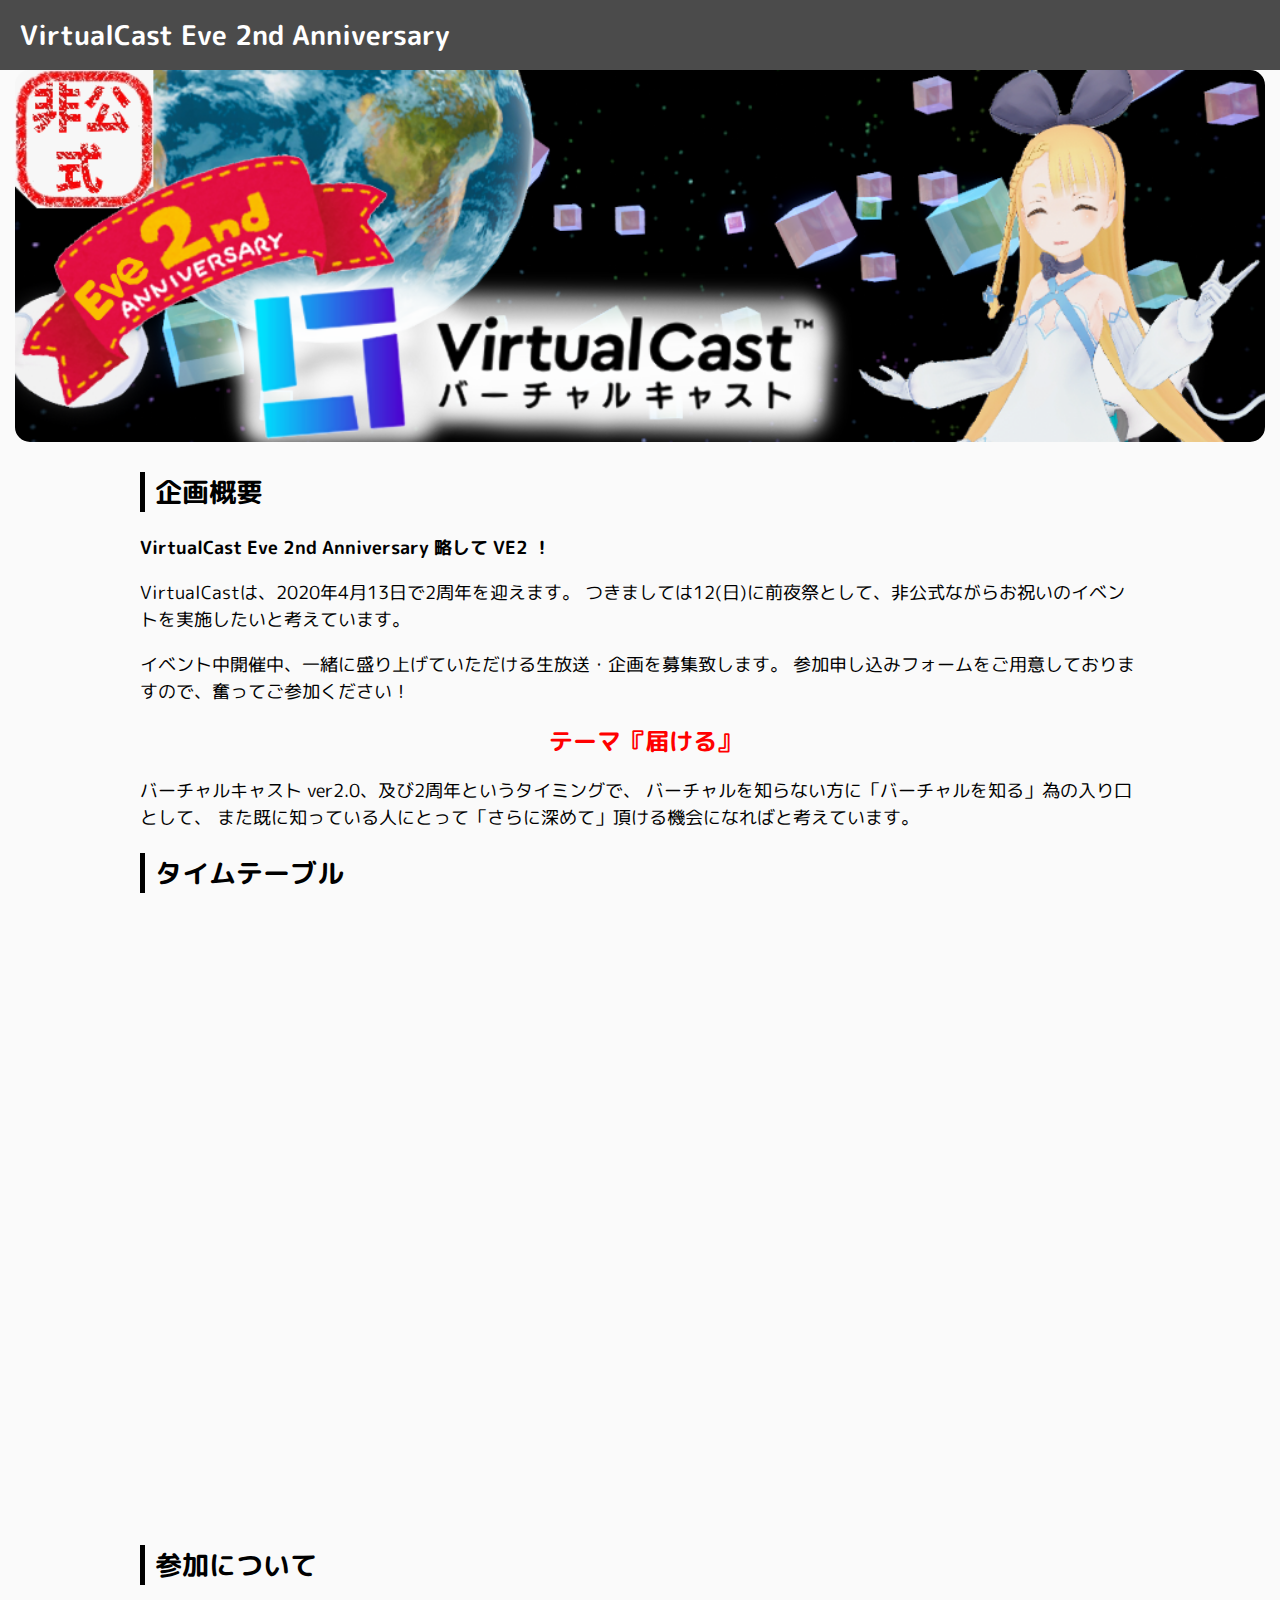
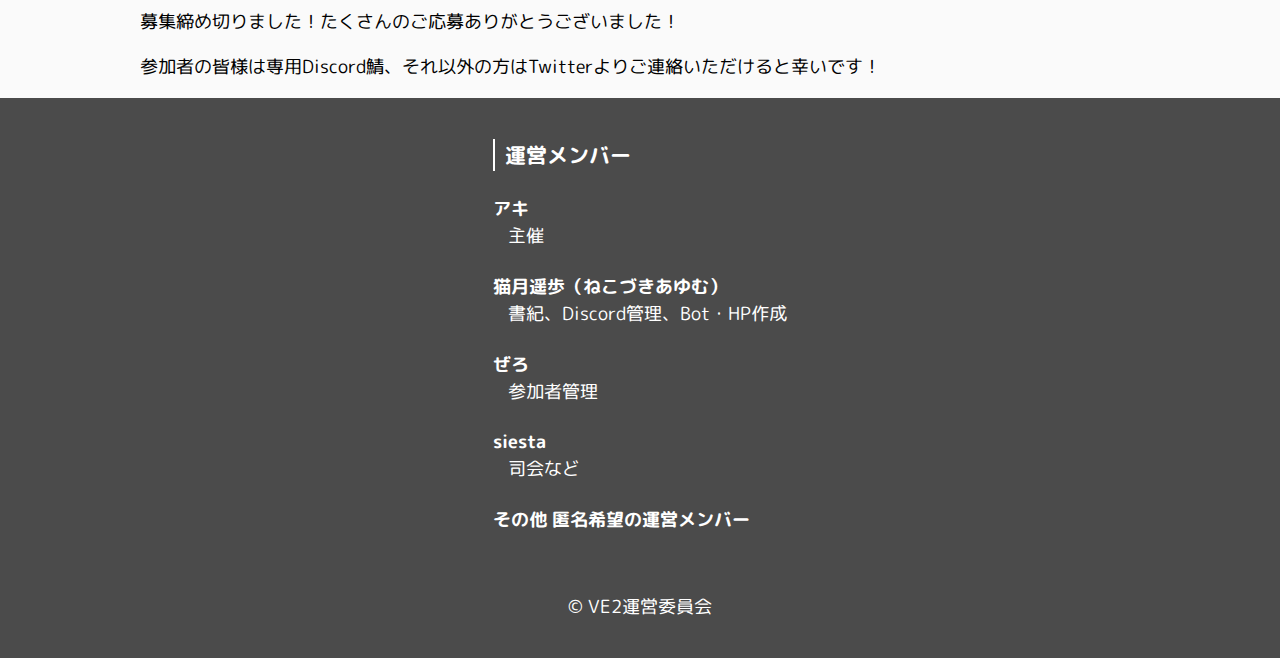
==== vc2ndaniv/index.html @ 9896f17d "〆切" ====
<!DOCTYPE html>
<html lang="ja">

<head>
  <meta charset="UTF-8">
  <meta name="viewport" content="width=device-width, initial-scale=1.0">
  <title>【 VE2 】VirtualCast Eve 2nd Anniversary</title>
  <link href="https://fonts.googleapis.com/css?family=M+PLUS+Rounded+1c&display=swap" rel="stylesheet">
  <link rel="stylesheet" href="https://use.fontawesome.com/releases/v5.12.1/css/all.css"
    integrity="sha384-v8BU367qNbs/aIZIxuivaU55N5GPF89WBerHoGA4QTcbUjYiLQtKdrfXnqAcXyTv" crossorigin="anonymous">
  <script src="https://ajax.googleapis.com/ajax/libs/jquery/3.4.1/jquery.min.js"></script>

  <link rel="stylesheet" type="text/css" href="index.css">

  <!--twitter-->
  <meta name="twitter:card" content="summary_large_image" />
  <meta name="twitter:site" content="@Cast2Virtual" />
  <meta property="og:url" content="https://site.nekozuki.me/vc2ndaniv" />
  <meta property="og:title" content="【 VE2 】VirtualCast Eve 2nd Anniversary" />
  <meta property="og:description" content="テーマ『届ける』Vキャスユーザー主体の非公式2周年イベント" />
  <meta property="og:image" content="https://site.nekozuki.me/vc2ndaniv/img/banner2.png" />

  <!--Google Serch console-->
  <meta name="google-site-verification" content="UwAPvxw2QFj6dUesJPgplUXX3ZZ2X3s8msCEPK5H4Ck" />
</head>

<body>
  <header>
    <div class="logo">
      <h1 id="top_title">VirtualCast Eve 2nd Anniversary</h1>
    </div>

    <input type="checkbox" id="header-drop" class="header-drop sp" />
    <label for="header-drop" class="sp"></label>

    <div id="header-menu" class="header-menu">
      <ul class="header_ul">
        <li><a href="#gaiyou">企画概要</a></li>
        <li><a href="#timetable">タイムテーブル</a></li>
        <li><a href="#youkou">企画参加</a></li>
        <li><a href="#member">運営メンバー</a></li>
        <li><a href="https://twitter.com/Cast2Virtual"><i class="fab fa-twitter"></i> 企画Twitter</a></li>
      </ul>
    </div>
  </header>

  <div class="main">
    <div class="headimgdiv">
      <img class="headimg" src="./img/banner2.png">
    </div>
    <div class="main2">
      <div id="gaiyou" class="gaiyou">
        <h2>企画概要</h2>
        <p><strong>VirtualCast Eve 2nd Anniversary 略して VE2 ！</strong></p>
        <p>VirtualCastは、2020年4月13日で2周年を迎えます。
          つきましては12(日)に前夜祭として、非公式ながらお祝いのイベントを実施したいと考えています。</p>
        <p>イベント中開催中、一緒に盛り上げていただける生放送・企画を募集致します。
          参加申し込みフォームをご用意しておりますので、奮ってご参加ください！</p>

        <h3 class="consept-Teema">テーマ『届ける』</h3>
        <p>バーチャルキャスト ver2.0、及び2周年というタイミングで、
          バーチャルを知らない方に「バーチャルを知る」為の入り口として、
          また既に知っている人にとって「さらに深めて」頂ける機会になればと考えています。</p>
      </div>

      <div id="timetable" class="timetable">
        <h2>タイムテーブル</h2>
        <iframe
          src="https://calendar.google.com/calendar/embed?height=600&amp;wkst=1&amp;bgcolor=%23ffffff&amp;ctz=Asia%2FTokyo&amp;src=di5jYXN0MnVudkBnbWFpbC5jb20&amp;color=%23039BE5&amp;showTitle=0&amp;showNav=0&amp;showDate=0&amp;showPrint=0&amp;showTabs=0&amp;showCalendars=0&amp;showTz=0&amp;mode=AGENDA"
          style="border-width:0" width="100%" height="600" frameborder="0" scrolling="no"></iframe>
      </div>

      <div id="youkou" class="youkou">
        <h2 id="form">参加について</h2>
        <p>募集締め切りました！たくさんのご応募ありがとうございました！</p>
        <p>参加者の皆様は専用Discord鯖、それ以外の方はTwitterよりご連絡いただけると幸いです！</p>
        <div class="displaynone" style="display:none;">
          <!--募集締め切り前-->
          <p>イベント参加放送は一目で分かるように、
            統一したデザインの放送アイコンを提供(既にご使用中のアイコンを装飾するイメージ)し、
            ホームページ・Twitterでの宣伝・告知を行います。
          </p>
          <h3>募集要項</h3>
          <ul class="youkou">
            <li>12 日 (日)の8:30～23:30の間で、番組配信が可能な方。</li>
            <li>配信にカスタムサムネイル素材・専用タグ(後日詳細決定)を設定頂ける方。</li>
            <li>公序良俗に反しない番組である事</li>
          </ul>
          <h3>その他補足</h3>
          <ul class="youkou">
            <li>配信の企画に際して、スタッフの動員が必要な場合はサポート致します。</li>
            <li>Youtube/SHOWROOM/Twitch等への同時配信は生主様に一任致します</li>
            <li>配信内容は一任致しますが、いわゆるR18に当たるもの、著作権侵害など法に抵触する可能性のあるコンテンツはご遠慮下さい。</li>
          </ul>
          <p style="text-align: center;"><span
              style="color: red;font-weight: bold;font-size:larger;">締め切り：4月4日(土)</span><br>
            皆様のご応募お待ちしております！！</p>

          <iframe
            src="https://docs.google.com/forms/d/e/1FAIpQLSfYwWpLbLRueZdSBJ604lPqzpCFd_YcdTfYP0-Sa_5V0oAlew/viewform?embedded=true"
            width="100%" height="1500" frameborder="0" marginheight="0" marginwidth="0">読み込んでいます…</iframe>
        </div>
      </div>
    </div>


  </div>
  <footer>
    <div class="left pc">
      <img class="fotimg" src="./img/banner2.png">
    </div>
    <div class="right">
      <h3 id="member">運営メンバー</h3>
      <div class="fot_member">
        <h4>アキ</h4>
        <p>主催</p>
      </div>
      <div class="fot_member">
        <h4>猫月遥歩（ねこづきあゆむ）</h4>
        <p>書紀、Discord管理、Bot・HP作成</p>
      </div>
      <div class="fot_member">
        <h4>ぜろ</h4>
        <p>参加者管理</p>
      </div>
      <div class="fot_member">
        <h4>siesta</h4>
        <p>司会など</p>
      </div>
      <div class="fot_member">
        <h4>その他 匿名希望の運営メンバー</h4>
      </div>
    </div>
    <div class="fot_notfloat">
      <p>© VE2運営委員会</p>
    </div>
  </footer>
  <div id="page_top"><a href="#"></a></div>
</body>

<script>
  $(function () {
    var pagetop = $('#page_top');
    pagetop.click(function () {
      $('body, html').animate({ scrollTop: 0 }, 500); //0.5秒かけてトップへ戻る
      return false;
    });
  });
  $(function () {
    var headtop = $('#top_title');
    headtop.click(function () {
      $('body, html').animate({ scrollTop: 0 }, 500); //0.5秒かけてトップへ戻る
      return false;
    });
  });

  $(function () {
    // #で始まるリンクをクリックしたら実行されます
    $('a[href^="#"]').click(function () {
      var headerHight = 80;
      // スクロールの速度
      var speed = 400; // ミリ秒で記述
      var href = $(this).attr("href");
      var target = $(href == "#" || href == "" ? 'html' : href);
      var position = target.offset().top - headerHight; // ※　-headerHightでズレの処理
      $('body,html').animate({ scrollTop: position }, speed, 'swing');
      return false;
    });
  });

</script>

</html>
---- vc2ndaniv/index.css ----
::-webkit-scrollbar{
  width: 15px;
}
::-webkit-scrollbar-track{
  background: #fff;
  border: none;
  border-radius: 15px;
  box-shadow: inset 0 0 2px #777; 
}
::-webkit-scrollbar-thumb{
  background: #C1C1C1;
  border-radius: 15px;
  box-shadow: none;
}
body{
  /*フッター関係*/
  padding: 0;
  margin: 0 auto;
  min-height: 100vh;
  overflow-x: hidden;

  font-size: 18px;
  background-color: #FAFAFA;
  font-family: 'M PLUS Rounded 1c', sans-serif;
}

header{
  height: 70px;
  background-color: #4B4B4B;
  margin: none;
  width:100%;
  position: fixed;

  color:white;
}
h2{
  border-left: 5px solid black;
  padding-left: 10px;
}
h3{
  border-left: 3px solid black;
  padding-left: 10px;
}
.logo{
  display: inline-block;
}

.main{
  clear: both;
  display: block;
  padding-top: 70px;
}
.main2{
  max-width: 95%;
  width: 1000px;
  margin: auto;
}
.consept-Teema{
  margin: 0;
  color: red;
  font-size: x-large;
  text-align: center;
  border-left: none;
}
.headimgdiv{
  text-align: center;
}
.headimg{
  width: 1250px;
  max-width: 100%;
  border-radius: 15px;
}
.youkou{
  text-align: left;
}
footer{
  width: 100vw;
  background-color: #4B4B4B;
  padding: 20px 0;
  text-align: center;
  margin-top: auto;
  color: white;
}
.left{
  width: 45%;
  display: inline-block;
  margin-right: 10px;
  text-align: right;
}
.fotimg{
  width: 60%;
}

.right h3{
  border-left: 2px solid white;
  padding-left: 10px;
}
.fot_member h4{
  margin-bottom: 0;
}
.fot_member p{
  margin-top: 0;
  margin-left: 15px;
}
.fot_notfloat{
  clear: both;
  margin-top :30px;
}
.fot_notfloat p{
  padding-top :30px;
}


#page_top{
  width: 60px;
  height: 60px;
  position: fixed;
  right: 0;
  bottom: 0;
  opacity: 0.6;
}
#page_top a{
  width: 60px;
  height: 60px;
  text-decoration: none;
}
#page_top a::before{
  font-family: 'Font Awesome 5 Free';
  font-weight: 900;
  content: '\f139';
  font-size: 50px;
  color: #5AD8E6;
}

.timeT{
  width: 100%;
}
.time{
  width: 10%;
  text-align: center;
  vertical-align: middle;
}
.comicon{
  width: 10%;
  padding: 0;
}
.comicon img{
  width: 100%;
}
.content{
  vertical-align: top;
  padding-left: 10px;
}
.border_under td{
  border-bottom: #4B4B4B dashed 1px;
}
.title{
  margin: none;
  padding:none;
  font-weight: bold;
}
.name{
  float: right;
  text-align: right;
}


@media screen and (min-width:1380px) {
  /*PC*/
  .sp{
    display: none;
  }
  h1{
    margin: 15px 20px;
    height: 100%;
    font-size: 3vh;
    cursor: pointer;
  }
  .right{
    display: inline-block;
    float: right;
    width: 50%;
    text-align: left;
    margin-left: 10px;
  }

  .header-menu{
    margin: 10px 25px;
    display: inline-block;
    float: right;
  }
  .header_ul{
    margin: 10px;
  }
  .header_ul li{
    list-style-type: none; /*点を非表示*/
    display: inline-block;
    margin: auto 25px;
    font-size: 20px;
    cursor: pointer;
  }
  .header_ul a{
    text-decoration: none;
    color: white;
  }

}

@media screen and (min-width:890px) and (max-width:1380px) {
  /*tab*/
  .pc{
    display: none;
  }
  .right{
    display: inline-block;
    text-align: left;
  }
  h1{
    margin: 15px 20px;
    height: 100%;
    font-size: 3vh;
    cursor: pointer;
  }

  header label {
    float: right;
    font-size: 45px;
    font-weight: bold;
    cursor :pointer;
  }
  header input {
    display: none;
  }
  #header-menu{
    background-color: #4D4D4D;
    color: white;
  }
  header #header-menu {
    height: 0;
    padding: 0;
    overflow: hidden;
    opacity: 0;
    transition: 0.8s;
    width: 100%;
  }
  header input:checked ~ #header-menu {
    padding: 10px 0;
    height: auto;
    opacity: 1;
  }
  header label:before {
    content: '\f0c9';
    font-family: 'Font Awesome 5 Free';
    padding-right: 15px;
    color: white;
  }

  .header_ul{
    text-align: center;
  }
  .header_ul li{
    list-style-type: none; /*点を非表示*/
    display: inline-block;
    margin: auto 25px;
    font-size: 20px;
    cursor: pointer;
  }
  .header_ul a{
    text-decoration: none;
    color: white;
  }
  
}

@media screen and (min-width:500px) and (max-width:890px){
  /*sp*/
  .pc{
    display: none;
  }
  .right{
    display: inline-block;
    text-align: left;
  }
  h1{
    margin: 15px 20px;
    height: 100%;
    font-size: 3vh;
    cursor: pointer;
  }

  header label {
    float: right;
    font-size: 45px;
    font-weight: bold;
    cursor :pointer;
  }
  header input {
    display: none;
  }
  #header-menu{
    background-color: #4D4D4D;
    color: white;
  }
  header #header-menu {
    height: 0;
    padding: 0;
    overflow: hidden;
    opacity: 0;
    transition: 0.8s;
    width: 100%;
  }
  header input:checked ~ #header-menu {
    padding: 10px 0;
    height: auto;
    opacity: 1;
  }
  header label:before {
    content: '\f0c9';
    font-family: 'Font Awesome 5 Free';
    padding-right: 15px;
    color: white;
  }

  .header_ul{
    text-align: center;
  }
  .header_ul li{
    list-style-type: none; /*点を非表示*/
    margin: 15px 25px;
    font-size: 20px;
    cursor: pointer;
    
  }
  .header_ul a{
    text-decoration: none;
    color: white;
  }
  
}

@media screen and (max-width:500px){
  /*sp*/
  .pc{
    display: none;
  }
  .right{
    display: inline-block;
    text-align: left;
  }
  h1{
    margin: 15px 20px;
    height: 100%;
    font-size: 4vw;
    cursor: pointer;
  }

  header label {
    float: right;
    font-size: 45px;
    font-weight: bold;
    cursor :pointer;

  }
  header input {
    display: none;
  }
  #header-menu{
    background-color: #4D4D4D;
    color: white;
  }
  header #header-menu {
    height: 0;
    padding: 0;
    overflow: hidden;
    opacity: 0;
    transition: 0.8s;
    width: 100%;
  }
  header input:checked ~ #header-menu {
    padding: 10px 0;
    height: auto;
    opacity: 1;
  }
  header label:before {
    content: '\f0c9';
    font-family: 'Font Awesome 5 Free';
    padding-right: 15px;
    color: white;
  }

  .header_ul{
    text-align: center;
  }
  .header_ul li{
    list-style-type: none; /*点を非表示*/
    margin: 15px 25px;
    font-size: 20px;
    cursor: pointer;
    
  }
  .header_ul a{
    text-decoration: none;
    color: white;
  }
  
}
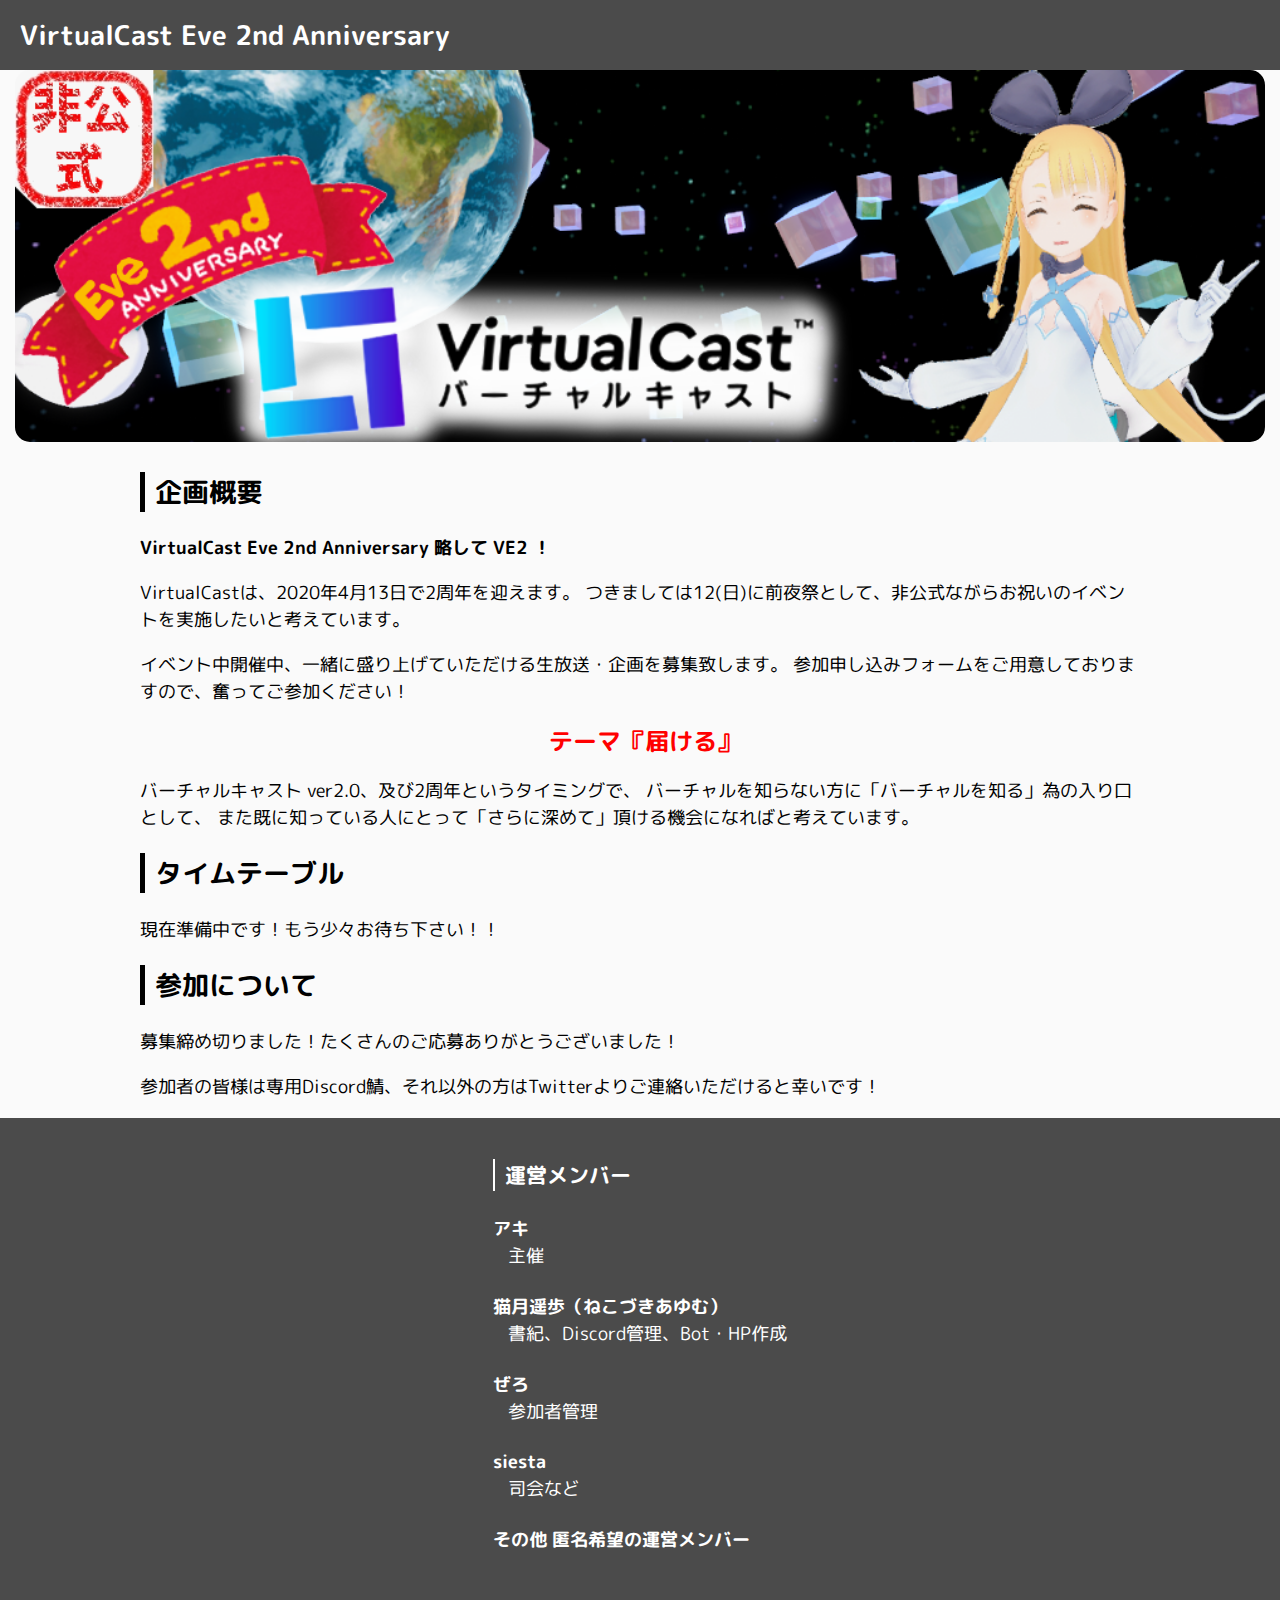
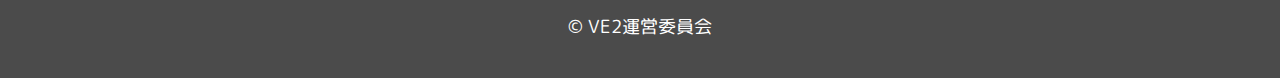
==== commit 3a6f6f3b: "update timetable" ====
--- a/vc2ndaniv/index.html
+++ b/vc2ndaniv/index.html
@@ -65,9 +65,7 @@
 
       <div id="timetable" class="timetable">
         <h2>タイムテーブル</h2>
-        <iframe
-          src="https://calendar.google.com/calendar/embed?height=600&amp;wkst=1&amp;bgcolor=%23ffffff&amp;ctz=Asia%2FTokyo&amp;src=di5jYXN0MnVudkBnbWFpbC5jb20&amp;color=%23039BE5&amp;showTitle=0&amp;showNav=0&amp;showDate=0&amp;showPrint=0&amp;showTabs=0&amp;showCalendars=0&amp;showTz=0&amp;mode=AGENDA"
-          style="border-width:0" width="100%" height="600" frameborder="0" scrolling="no"></iframe>
+        <p>現在準備中です！もう少々お待ち下さい！！</p>
       </div>
 
       <div id="youkou" class="youkou">
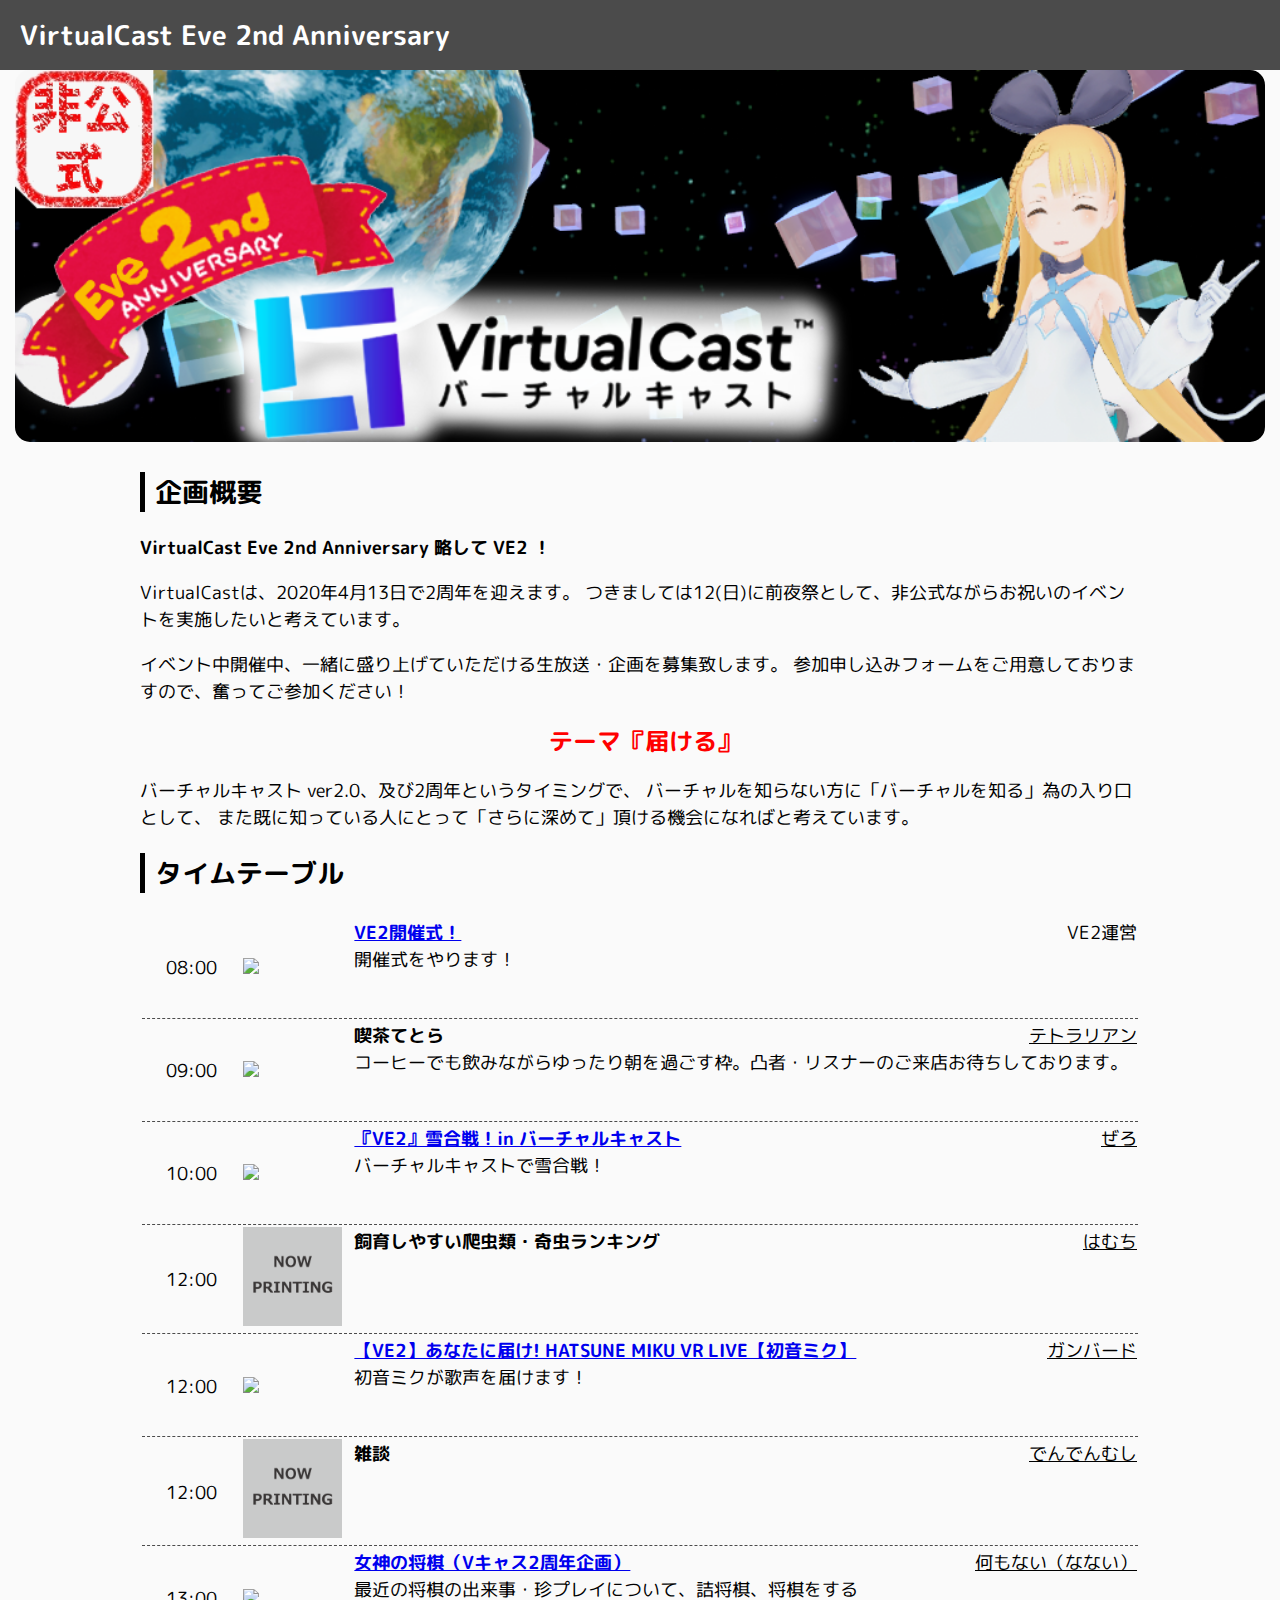
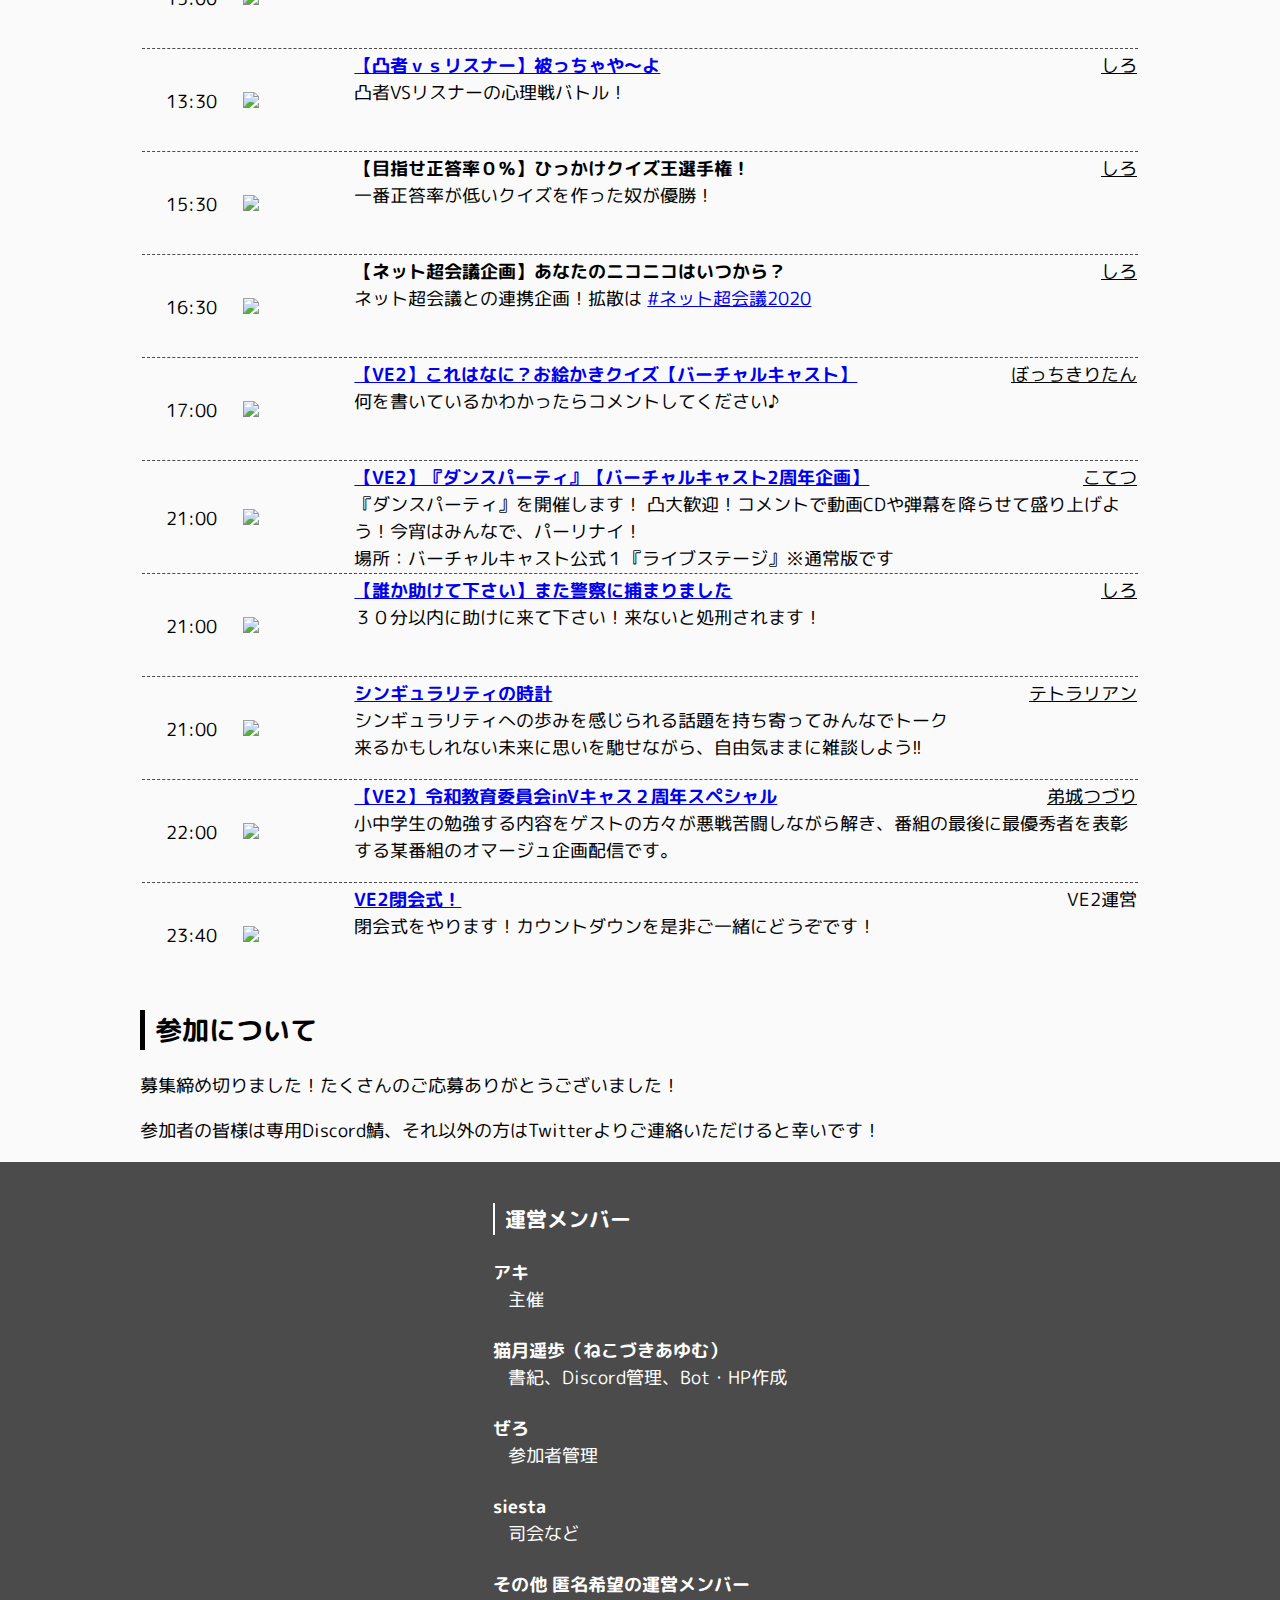
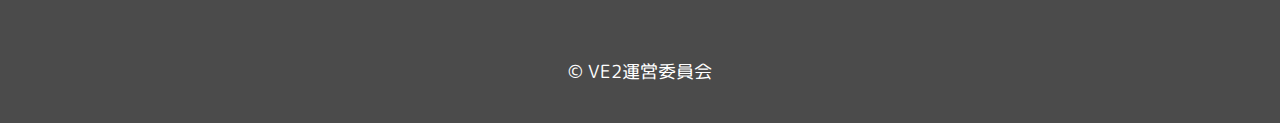
==== commit cd509d02: "add timetable" ====
--- a/vc2ndaniv/index.html
+++ b/vc2ndaniv/index.html
@@ -65,7 +65,200 @@
 
       <div id="timetable" class="timetable">
         <h2>タイムテーブル</h2>
-        <p>現在準備中です！もう少々お待ち下さい！！</p>
+        <table class="timeT">
+          <tbody>
+            <tr class="border_under">
+              <td class="time">08:00</td>
+              <td class="comicon"><a href="https://nico.ms/co4010422">
+                  <img src="https://secure-dcdn.cdn.nimg.jp/comch/community-icon/128x128/co4010422.jpg?1575098943">
+                </a>
+              </td>
+              <td class="content">
+                <span class="name">VE2運営</span>
+                <span class="title"><a href="https://nico.ms/lv325240108">VE2開催式！</a></span><br>
+                開催式をやります！
+              </td>
+            </tr>
+            <tr class="border_under">
+              <td class="time">09:00</td>
+              <td class="comicon"><a href="https://nico.ms/co3914791">
+                  <img
+                    src="https://img.cdn.nimg.jp/s/comch/community-icon/original/co3914791/6956460.jpg/a1024x1024l_FFFFFFFF?key=b16238a89a13bb9c1936697c7bc6cce0497964fda7bf030d9db293daf053fcda">
+                </a>
+              </td>
+              <td class="content">
+                <span class="title">喫茶てとら</span>
+                <span class="name"><a href="https://twitter.com/tetoralian_VR">テトラリアン</a></span><br>
+                コーヒーでも飲みながらゆったり朝を過ごす枠。凸者・リスナーのご来店お待ちしております。
+              </td>
+            </tr>
+            <tr class="border_under">
+              <td class="time">10:00</td>
+              <td class="comicon"><a href="https://nico.ms/co4492473">
+                  <img
+                    src="https://media.discordapp.net/attachments/696679942498287707/697103689122578512/samune.jpg"></a>
+              </td>
+              <td class="content">
+                <span class="name"><a href="https://twitter.com/Channelzerovt">ぜろ</a></span>
+                <span class="title">
+                  <a href="https://nico.ms/lv325207115">『VE2』雪合戦！in バーチャルキャスト</a></span><br>
+                バーチャルキャストで雪合戦！
+              </td>
+            </tr>
+            <tr class="border_under">
+              <td class="time">12:00</td>
+              <td class="comicon"><img src="./comicon/nowprinting.png"></td>
+              <td class="content">
+                <span class="name"><a href="https://twitter.com/hamucast">はむち</a></span>
+                <span class="title">飼育しやすい爬虫類・奇虫ランキング</span><br>
+              </td>
+            </tr>
+            <tr class="border_under">
+              <td class="time">12:00</td>
+              <td class="comicon"><a href="https://nico.ms/co3889296">
+                  <img
+                    src="https://img.cdn.nimg.jp/s/comch/community-icon/original/co3889296/6894343.jpg/a1024x1024l_FFFFFFFF?key=0ba7ee580fcb49e6e965d7dc59b3a2c483082e5c6033f2abc3a8d29417524a10"></a>
+              </td>
+              <td class="content">
+                <span class="name"><a href="https://twitter.com/mikunamaVR">ガンバード</a></span>
+                <span class="title"><a href="https://nico.ms/lv325191796">【VE2】あなたに届け! HATSUNE MIKU VR
+                    LIVE【初音ミク】</a></span><br>
+                初音ミクが歌声を届けます！
+              </td>
+            </tr>
+            <tr class="border_under">
+              <td class="time">12:00</td>
+              <td class="comicon"><img src="./comicon/nowprinting.png"></td>
+              <td class="content">
+                <span class="title">雑談</span>
+                <span class="name"><a href="https://twitter.com/dendenmushi_V">でんでんむし</a></span>
+              </td>
+            </tr>
+            <tr class="border_under">
+              <td class="time">13:00</td>
+              <td class="comicon"><a href="https://nico.ms/co3989395">
+                  <img
+                    src="https://img.cdn.nimg.jp/s/comch/community-icon/original/co3989395/6997112.jpg/a1024x1024l_FFFFFFFF?key=5ffb6aff4e1087444f598da4a80ef600d207faba74786f2d75ea00d4e88d30f7">
+                </a>
+              </td>
+              <td class="content">
+                <span class="title"><a href="https://nico.ms/lv325223769">女神の将棋（Vキャス2周年企画）</a></span>
+                <span class="name"><a href="https://twitter.com/Rv8qXlyeuKvxaOJ">何もない（なない）</a></span><br>
+                最近の将棋の出来事・珍プレイについて、詰将棋、将棋をする
+              </td>
+            </tr>
+            <tr class="border_under">
+              <td class="time">13:30</td>
+              <td class="comicon"><a href="https://nico.ms/co1286374">
+                  <img
+                    src="https://img.cdn.nimg.jp/s/comch/community-icon/original/co1286374/7003493.jpg/a1024x1024l_FFFFFFFF?key=52c5ce1b87e2db78755c91d677d537afa2a89bc35f2c68ca99994e2890b50877"></a>
+              </td>
+              <td class="content">
+                <span class="title"><a href="https://nico.ms/lv325211303">【凸者ｖｓリスナー】被っちゃや～よ</a></span>
+                <span class="name"><a href="https://twitter.com/siroro">しろ</a></span><br>
+                凸者VSリスナーの心理戦バトル！
+              </td>
+            </tr>
+            <tr class="border_under">
+              <td class="time">15:30</td>
+              <td class="comicon"><a href="https://nico.ms/co1286374">
+                  <img
+                    src="https://img.cdn.nimg.jp/s/comch/community-icon/original/co1286374/7003493.jpg/a1024x1024l_FFFFFFFF?key=52c5ce1b87e2db78755c91d677d537afa2a89bc35f2c68ca99994e2890b50877"></a>
+              </td>
+              <td class="content">
+                <span class="title">【目指せ正答率０％】ひっかけクイズ王選手権！</span>
+                <span class="name"><a href="https://twitter.com/siroro">しろ</a></span><br>
+                一番正答率が低いクイズを作った奴が優勝！
+              </td>
+            </tr>
+            <tr class="border_under">
+              <td class="time">16:30</td>
+              <td class="comicon"><a href="https://nico.ms/co1286374">
+                  <img
+                    src="https://img.cdn.nimg.jp/s/comch/community-icon/original/co1286374/7003493.jpg/a1024x1024l_FFFFFFFF?key=52c5ce1b87e2db78755c91d677d537afa2a89bc35f2c68ca99994e2890b50877"></a>
+              </td>
+              <td class="content">
+                <span class="name"><a href="https://twitter.com/siroro">しろ</a></span>
+                <span class="title">【ネット超会議企画】あなたのニコニコはいつから？</span><br>
+                ネット超会議との連携企画！拡散は <a href="https://twitter.com/hashtag/ネット超会議2020">#ネット超会議2020</a>
+              </td>
+            </tr>
+            <tr class="border_under">
+              <td class="time">17:00</td>
+              <td class="comicon"><a href="https://nico.ms/co3897676">
+                  <img
+                    src="https://img.cdn.nimg.jp/s/comch/community-icon/original/co3897676/6897721.jpg/a1024x1024l_FFFFFFFF?key=85542c64c06e13aee165098eda0c0c6bde79ed9650b7d77fdcf7d0ba0262bb4e"></a>
+              </td>
+              <td class="content">
+                <span class="name"><a href="https://twitter.com/bottikiritan">ぼっちきりたん</a></span>
+                <span class="title"><a href="https://nico.ms/lv325206170">【VE2】これはなに？お絵かきクイズ【バーチャルキャスト】</a></span><br>
+                何を書いているかわかったらコメントしてください♪
+              </td>
+            </tr>
+            <tr class="border_under">
+              <td class="time">21:00</td>
+              <td class="comicon"><a href="https://nico.ms/co4045856">
+                  <img src="https://cdn.discordapp.com/attachments/696679942498287707/697451022401929327/logo.png"></a>
+              </td>
+              <td class="content">
+                <span class="name"><a href="https://twitter.com/DuC4W2hoqqU44c2">こてつ</a></span>
+                <span class="title"><a href="https://nico.ms/lv325199573">【VE2】『ダンスパーティ』【バーチャルキャスト2周年企画】</a></span><br>
+                『ダンスパーティ』を開催します！
+                凸大歓迎！コメントで動画CDや弾幕を降らせて盛り上げよう！今宵はみんなで、パーリナイ！<br>
+                場所：バーチャルキャスト公式１『ライブステージ』※通常版です
+              </td>
+            </tr>
+            <tr class="border_under">
+              <td class="time">21:00</td>
+              <td class="comicon"><a href="https://nico.ms/co1286374">
+                  <img
+                    src="https://img.cdn.nimg.jp/s/comch/community-icon/original/co1286374/7003493.jpg/a1024x1024l_FFFFFFFF?key=52c5ce1b87e2db78755c91d677d537afa2a89bc35f2c68ca99994e2890b50877"></a>
+              </td>
+              <td class="content">
+                <span class="title"><a href="https://nico.ms/lv325221682">【誰か助けて下さい】また警察に捕まりました</a></span>
+                <span class="name"><a href="https://twitter.com/siroro">しろ</a></span><br>
+                ３０分以内に助けに来て下さい！来ないと処刑されます！
+              </td>
+            </tr>
+            <tr class="border_under">
+              <td class="time">21:00</td>
+              <td class="comicon"><a href="https://nico.ms/co3809074">
+                  <img
+                    src="https://img.cdn.nimg.jp/s/comch/community-icon/original/co3809074/6969753.jpg/a1024x1024l_FFFFFFFF?key=d925a3745041da48813483a9f09db338fef406bdba918ab253c99fad12d0de38">
+                </a>
+              </td>
+              <td class="content">
+                <span class="title"><a href="https://nico.ms/lv325239576">シンギュラリティの時計</a></span>
+                <span class="name"><a href="https://twitter.com/tetoralian_VR">テトラリアン</a></span><br>
+                シンギュラリティへの歩みを感じられる話題を持ち寄ってみんなでトーク<br>
+                来るかもしれない未来に思いを馳せながら、自由気ままに雑談しよう!!
+              </td>
+            </tr>
+            <tr class="border_under">
+              <td class="time">22:00</td>
+              <td class="comicon"><a href="https://nico.ms/co3868790">
+                  <img
+                    src="https://img.cdn.nimg.jp/s/comch/community-icon/original/co3868790/6900995.jpg/a1024x1024l_FFFFFFFF?key=a20b2c54cd49ae2c65e52cf40c60098012a10c2302f13883f2d9981ee743456b"></a>
+              </td>
+              <td class="content">
+                <span class="title"><a href="https://nico.ms/lv325177928">【VE2】令和教育委員会inVキャス２周年スペシャル</a></span>
+                <span class="name"><a href="https://twitter.com/tuduri_otosiro">弟城つづり</a></span><br>
+                小中学生の勉強する内容をゲストの方々が悪戦苦闘しながら解き、番組の最後に最優秀者を表彰する某番組のオマージュ企画配信です。
+              </td>
+            </tr>
+            <tr>
+              <td class="time">23:40</td>
+              <td class="comicon"><a href="https://nico.ms/co4010422">
+                  <img src="https://secure-dcdn.cdn.nimg.jp/comch/community-icon/128x128/co4010422.jpg?1575098943"></a>
+              </td>
+              <td class="content">
+                <span class="title"><a href="https://nico.ms/lv325240725">VE2閉会式！</a></span>
+                <span class="name">VE2運営</span><br>
+                閉会式をやります！カウントダウンを是非ご一緒にどうぞです！
+              </td>
+            </tr>
+          </tbody>
+        </table>
       </div>
 
       <div id="youkou" class="youkou">
--- a/vc2ndaniv/index.css
+++ b/vc2ndaniv/index.css
@@ -143,9 +143,11 @@
 .comicon{
   width: 10%;
   padding: 0;
+  height: 100px;
 }
 .comicon img{
-  width: 100%;
+  max-width: 100%;
+  max-height:100px;
 }
 .content{
   vertical-align: top;
@@ -162,6 +164,18 @@
 .name{
   float: right;
   text-align: right;
+}
+.name a{
+  color:black;
+}
+.name a:visited{
+  color:black;
+}
+.title a:visited{
+  color:blue;
+}
+td a:visited{
+  color:blue;
 }
 
 
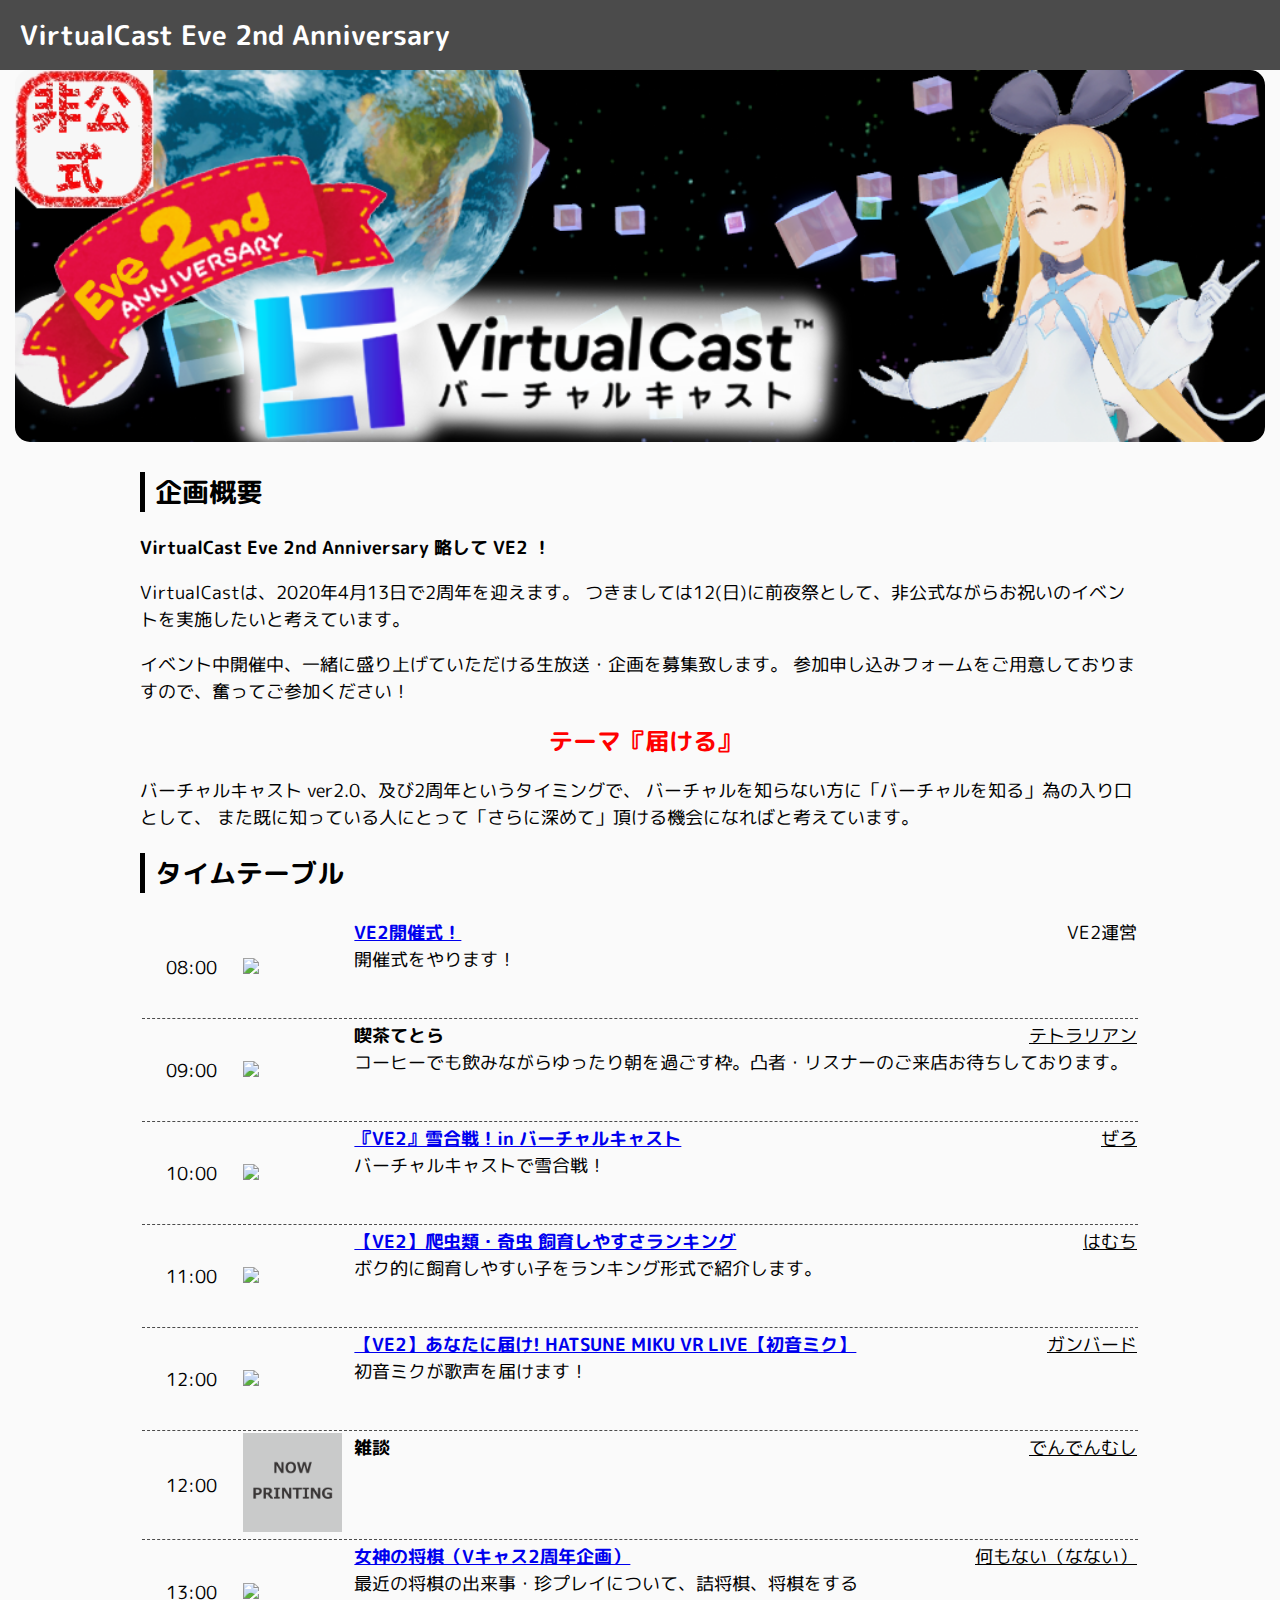
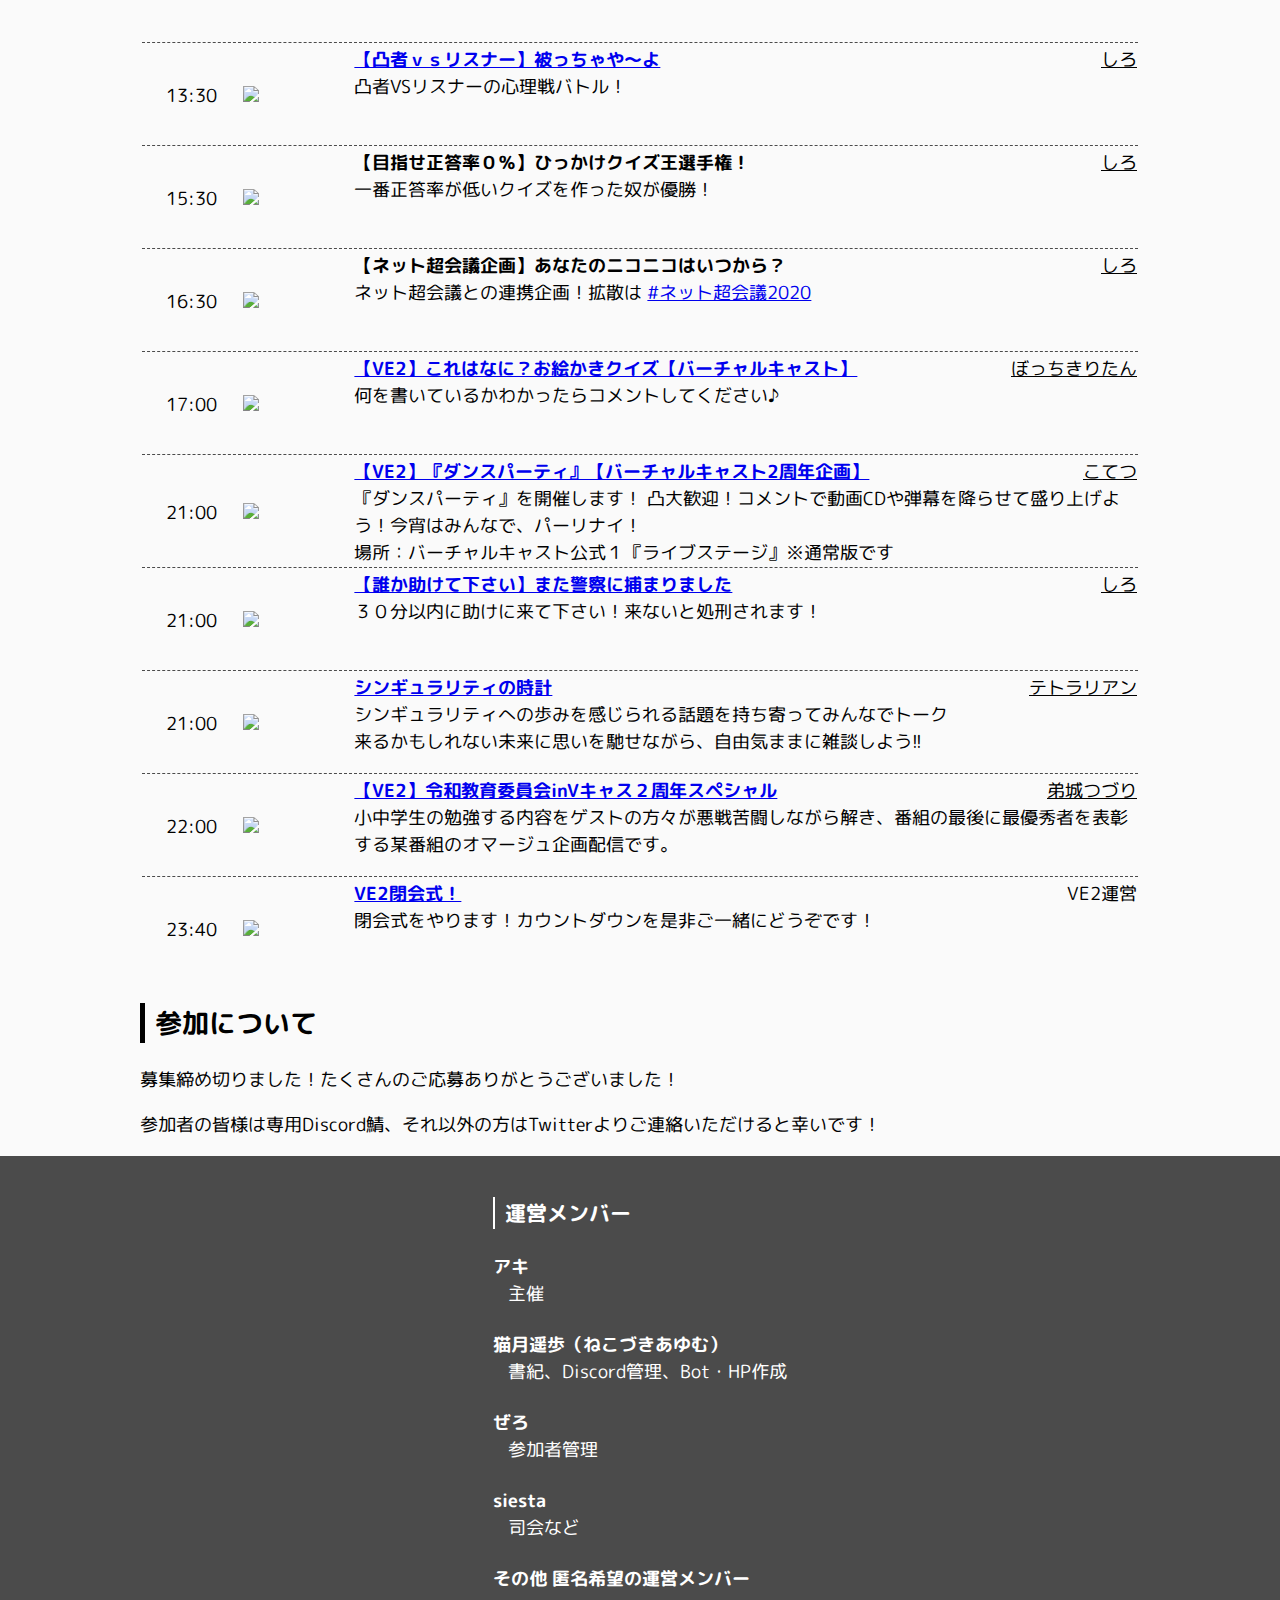
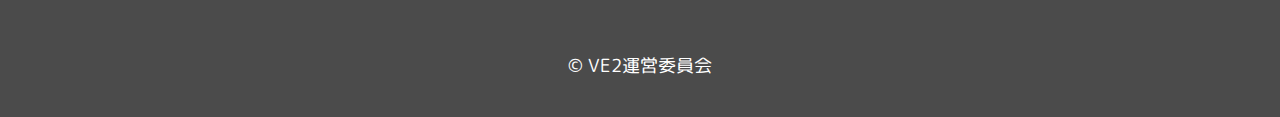
==== commit 08073636: "add schedule" ====
--- a/vc2ndaniv/index.html
+++ b/vc2ndaniv/index.html
@@ -106,11 +106,17 @@
               </td>
             </tr>
             <tr class="border_under">
-              <td class="time">12:00</td>
-              <td class="comicon"><img src="./comicon/nowprinting.png"></td>
+              <td class="time">11:00</td>
+              <td class="comicon"><a href="https://nico.ms/co1003083">
+                  <img
+                    src="https://img.cdn.nimg.jp/s/comch/community-icon/original/co1003083/6997287.jpg/a1024x1024l_FFFFFFFF?key=220c75dc9832e4f30356a496fab7876ffd0e56ef88ad937b4d0af88a6228ae74">
+                </a>
+              </td>
               <td class="content">
                 <span class="name"><a href="https://twitter.com/hamucast">はむち</a></span>
-                <span class="title">飼育しやすい爬虫類・奇虫ランキング</span><br>
+                <span class="title"><a href="https://live2.nicovideo.jp/watch/lv325263688">【VE2】爬虫類・奇虫
+                    飼育しやすさランキング</a></span><br>
+                ボク的に飼育しやすい子をランキング形式で紹介します。
               </td>
             </tr>
             <tr class="border_under">
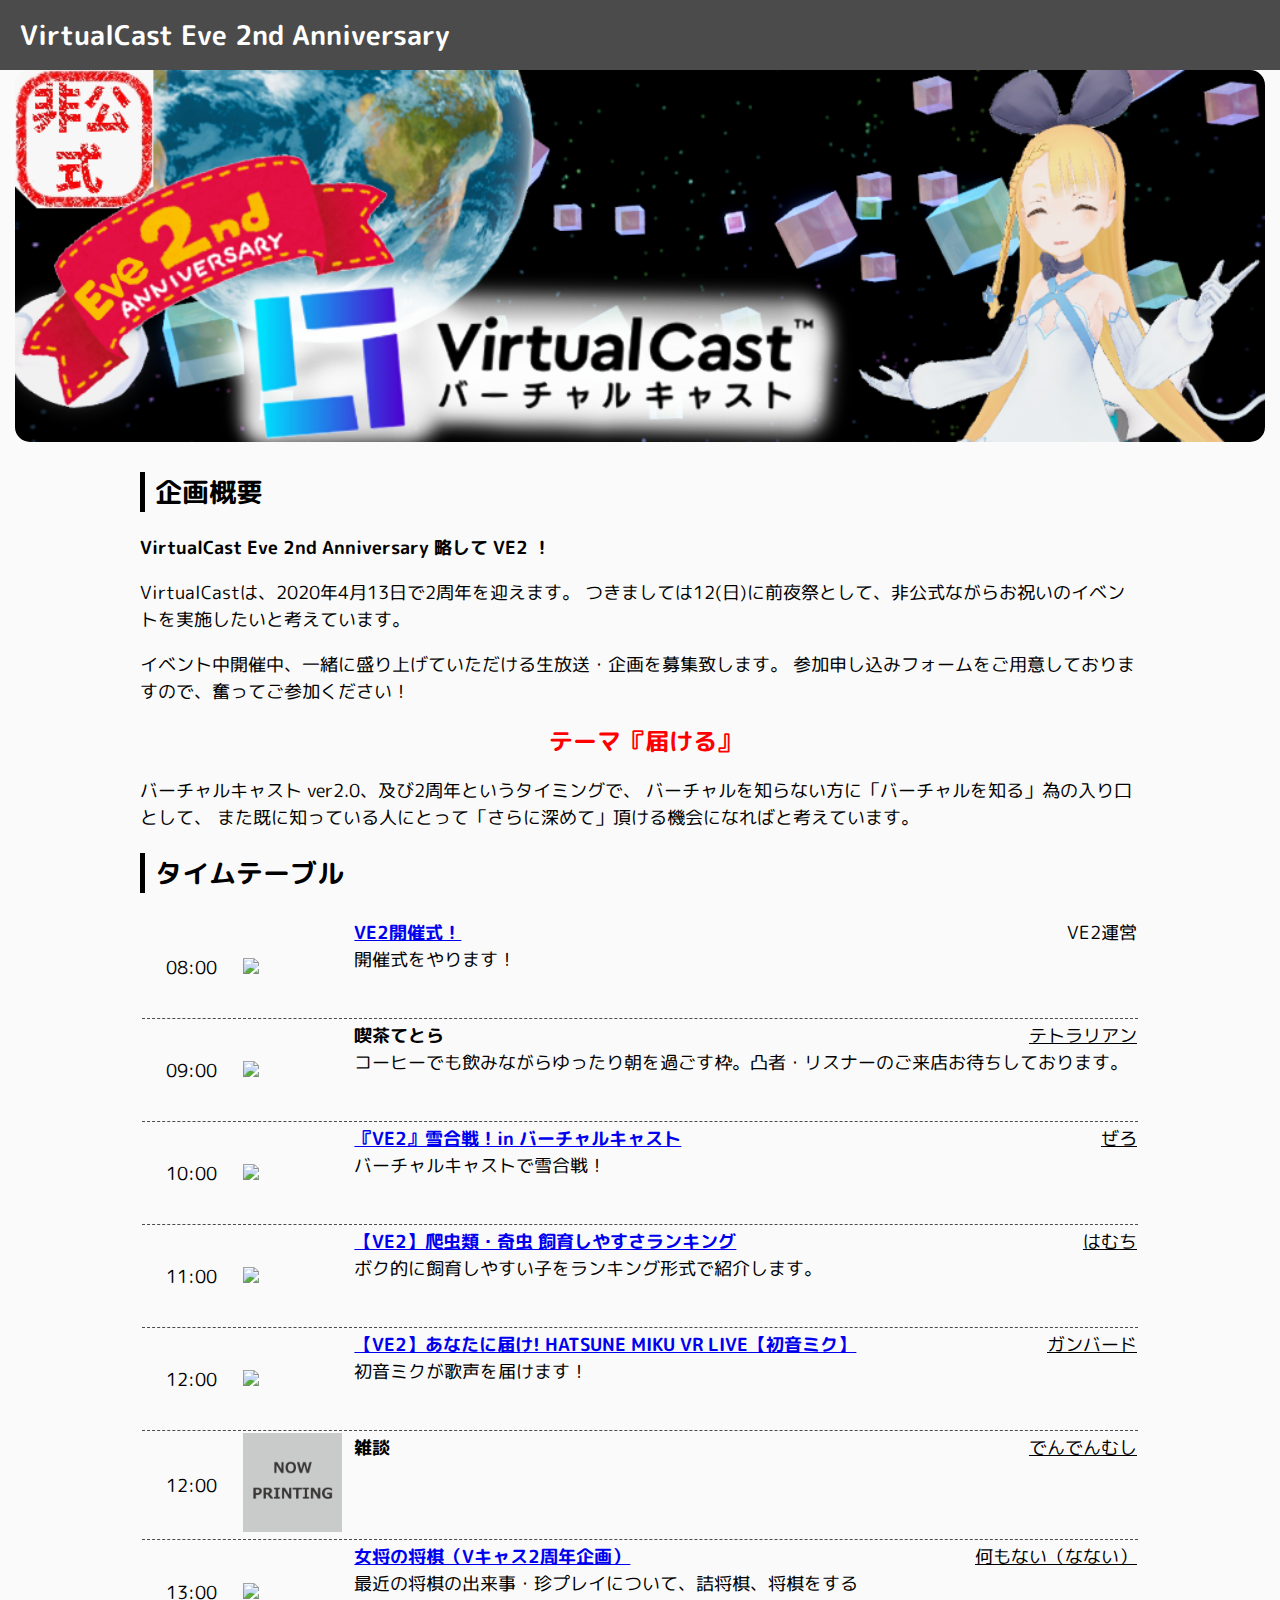
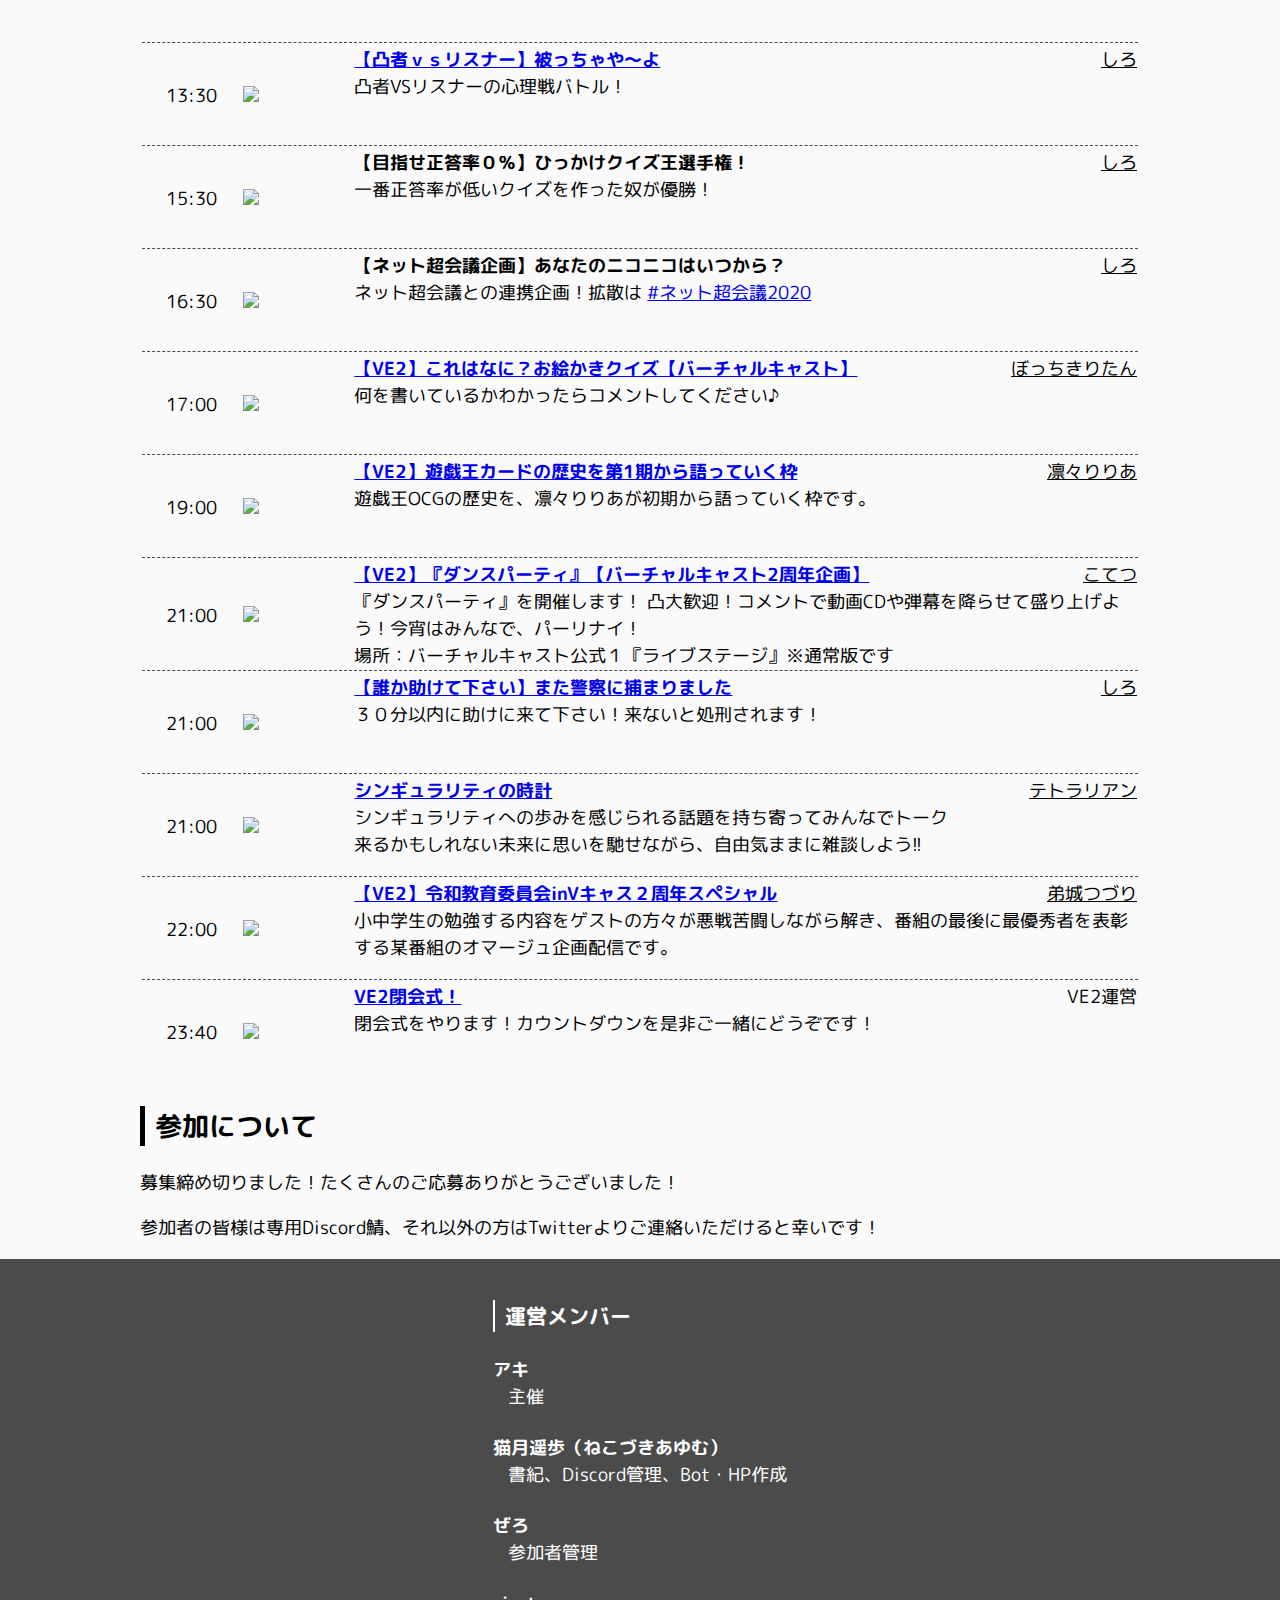
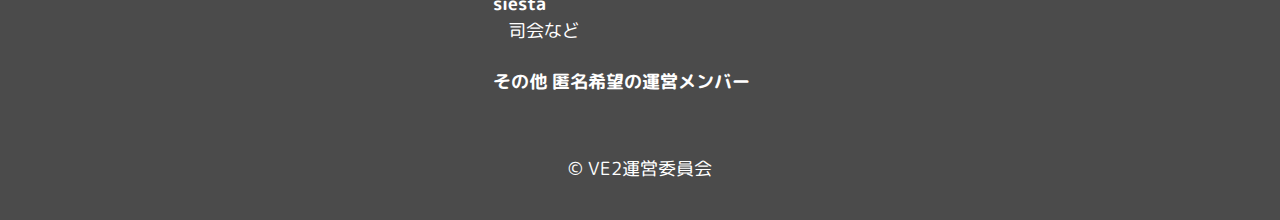
==== commit a2f7600f: "update scedule" ====
--- a/vc2ndaniv/index.html
+++ b/vc2ndaniv/index.html
@@ -148,7 +148,7 @@
                 </a>
               </td>
               <td class="content">
-                <span class="title"><a href="https://nico.ms/lv325223769">女神の将棋（Vキャス2周年企画）</a></span>
+                <span class="title"><a href="https://nico.ms/lv325223769">女将の将棋（Vキャス2周年企画）</a></span>
                 <span class="name"><a href="https://twitter.com/Rv8qXlyeuKvxaOJ">何もない（なない）</a></span><br>
                 最近の将棋の出来事・珍プレイについて、詰将棋、将棋をする
               </td>
@@ -199,6 +199,18 @@
                 <span class="name"><a href="https://twitter.com/bottikiritan">ぼっちきりたん</a></span>
                 <span class="title"><a href="https://nico.ms/lv325206170">【VE2】これはなに？お絵かきクイズ【バーチャルキャスト】</a></span><br>
                 何を書いているかわかったらコメントしてください♪
+              </td>
+            </tr>
+            <tr class="border_under">
+              <td class="time">19:00</td>
+              <td class="comicon"><a href="https://nico.ms/co4227898">
+                  <img
+                    src="https://img.cdn.nimg.jp/s/comch/community-icon/original/co4227898/7006082.jpg/a1024x1024l_FFFFFFFF?key=85f155fc9797bd14f01a5c5c10e4bdff92a9612175a49471dab73f99ba1ae1ca"></a>
+              </td>
+              <td class="content">
+                <span class="name"><a href="https://twitter.com/lili_lillia">凛々りりあ</a></span>
+                <span class="title"><a href="https://nico.ms/lv325272683">【VE2】遊戯王カードの歴史を第1期から語っていく枠</a></span><br>
+                遊戯王OCGの歴史を、凛々りりあが初期から語っていく枠です。
               </td>
             </tr>
             <tr class="border_under">
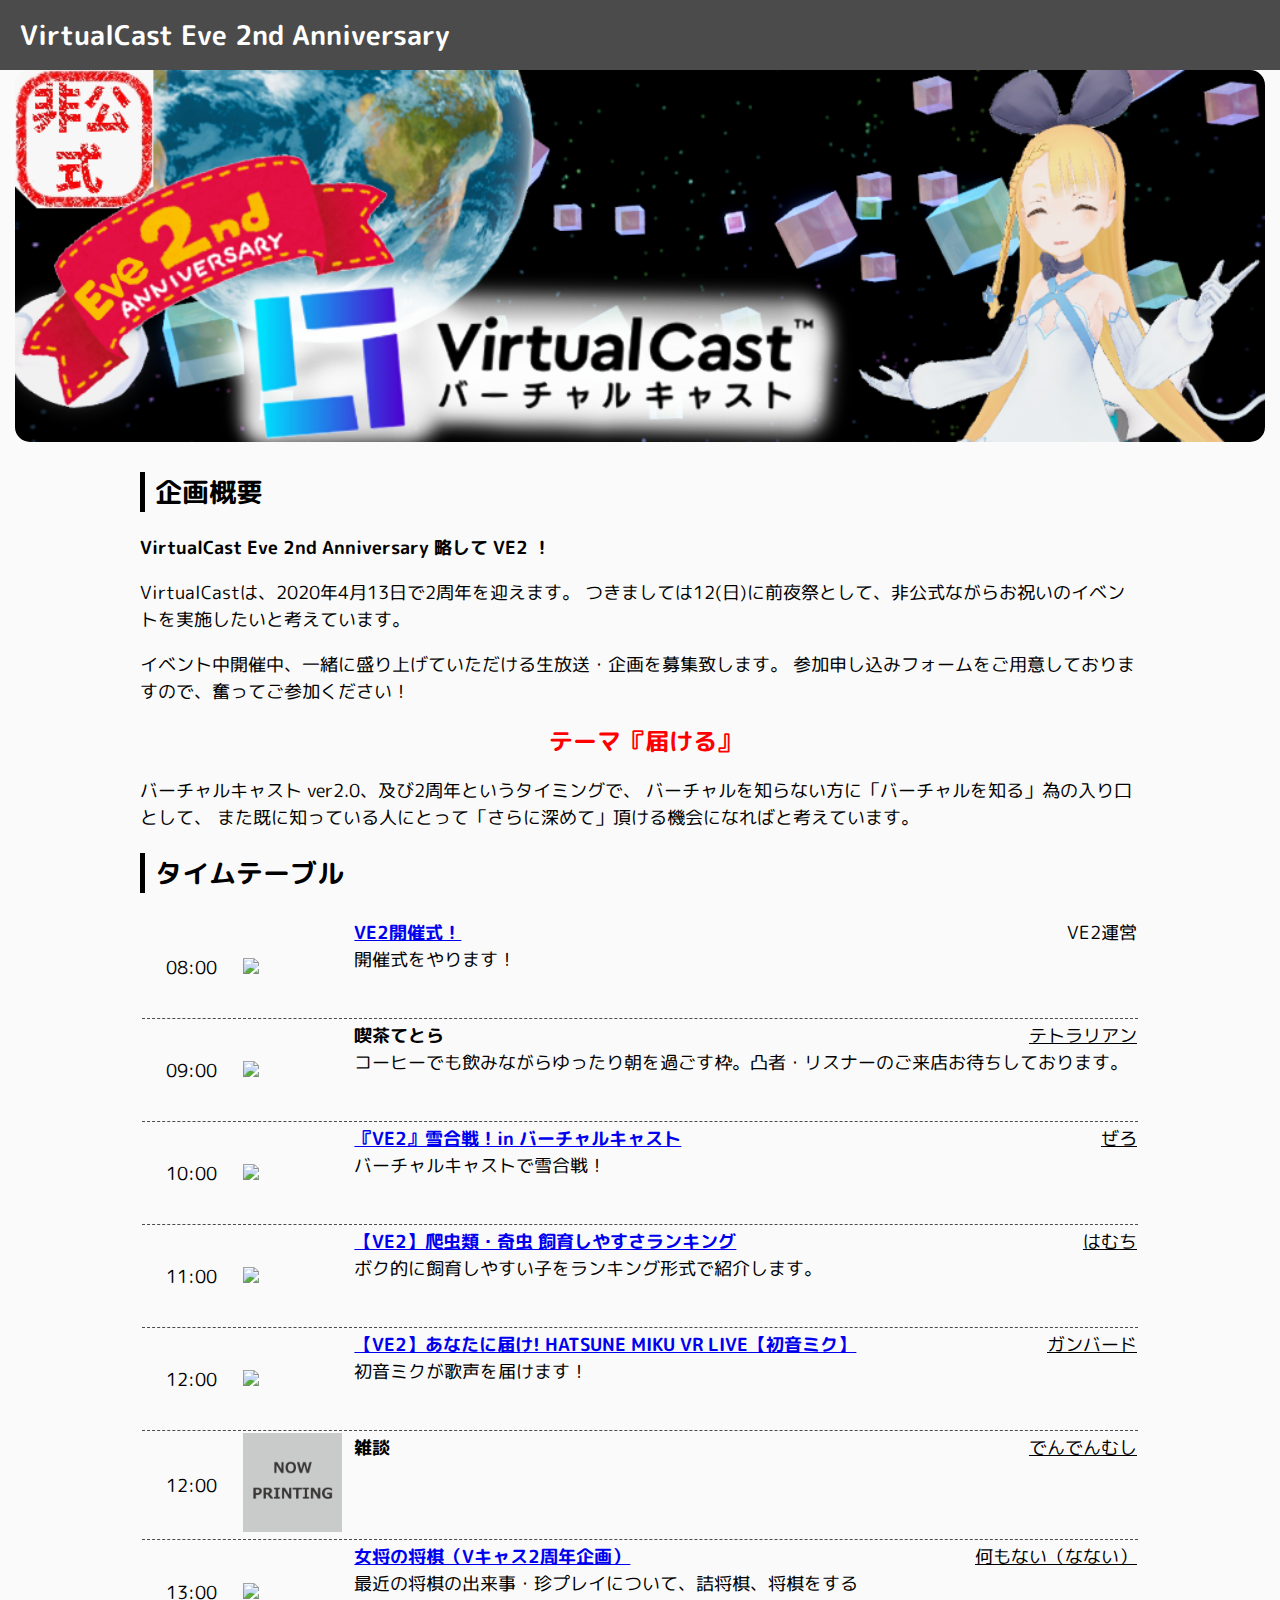
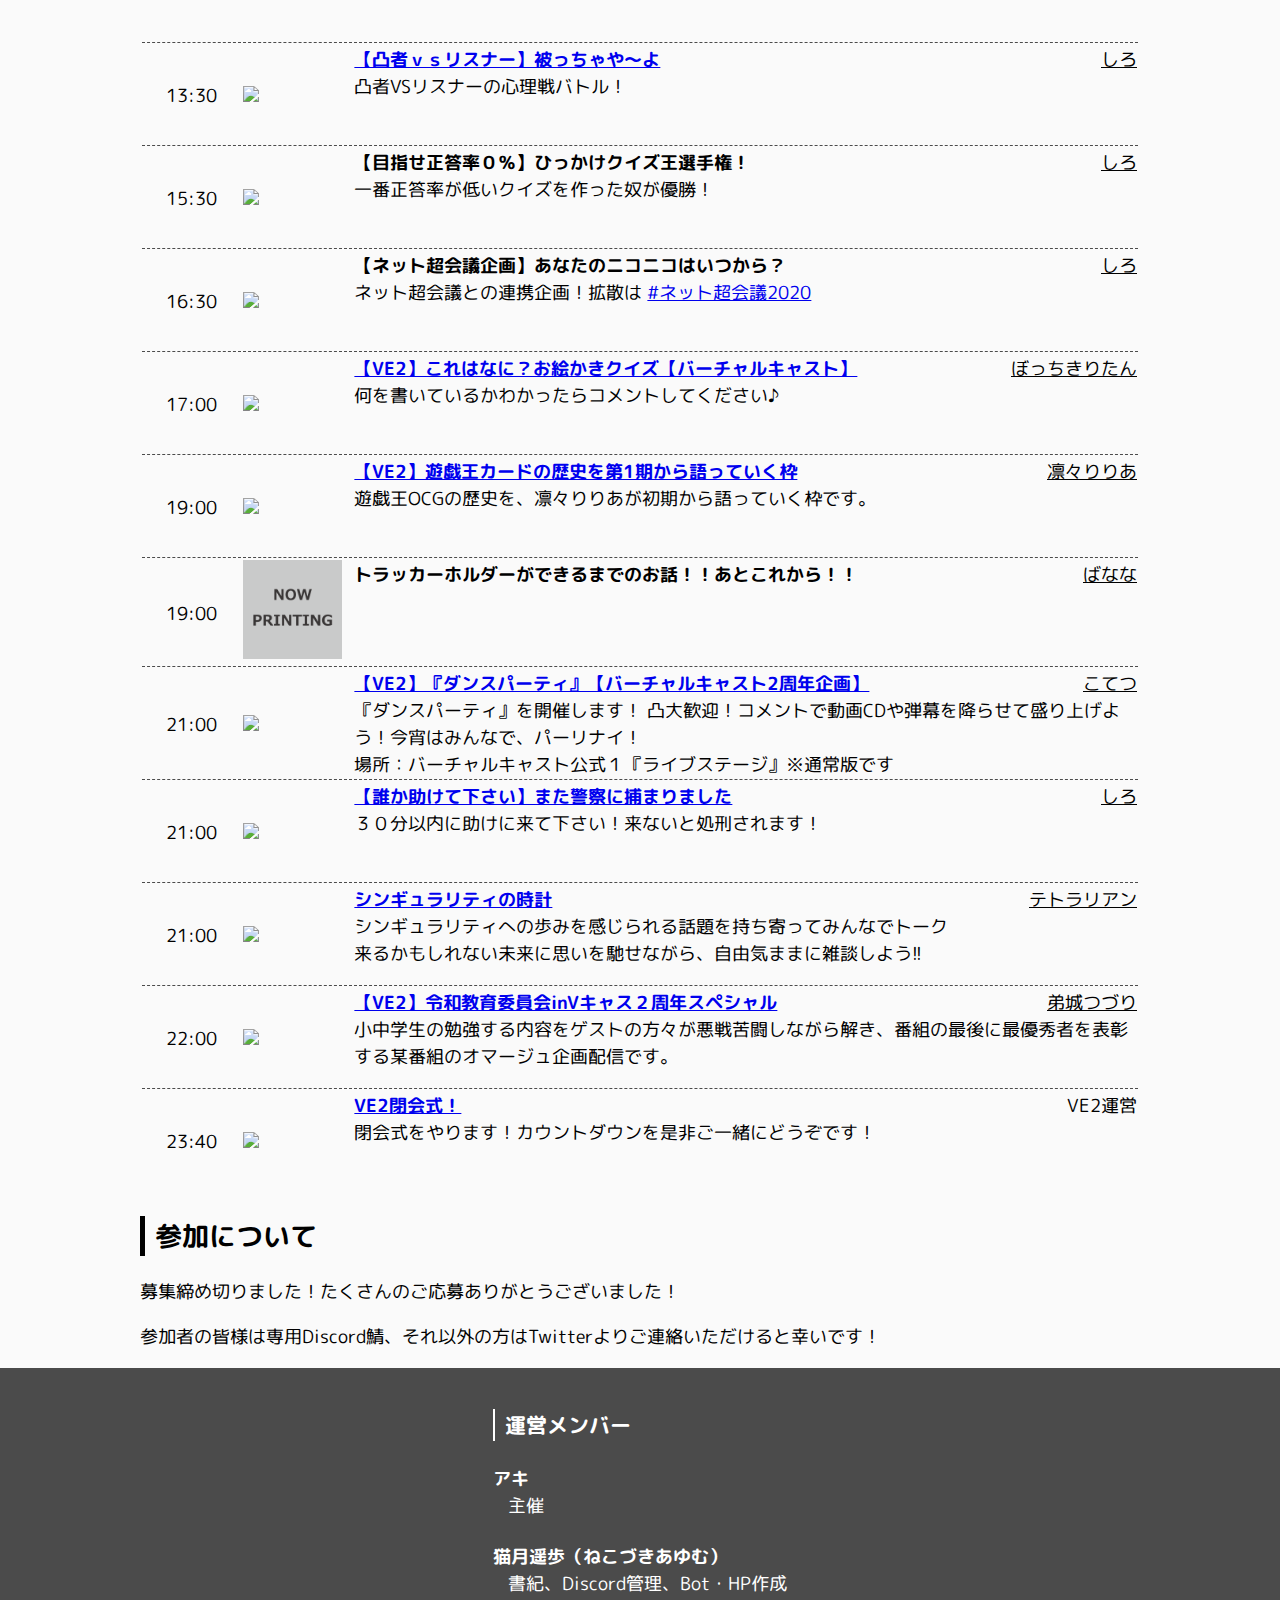
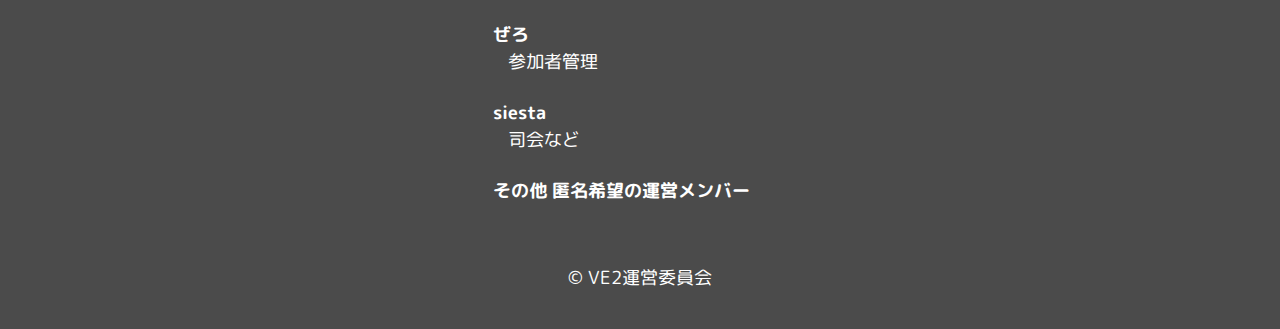
==== commit a8ba90e0: "add schedule" ====
--- a/vc2ndaniv/index.html
+++ b/vc2ndaniv/index.html
@@ -211,6 +211,18 @@
                 <span class="name"><a href="https://twitter.com/lili_lillia">凛々りりあ</a></span>
                 <span class="title"><a href="https://nico.ms/lv325272683">【VE2】遊戯王カードの歴史を第1期から語っていく枠</a></span><br>
                 遊戯王OCGの歴史を、凛々りりあが初期から語っていく枠です。
+              </td>
+            </tr>
+            <tr class="border_under">
+              <td class="time">19:00</td>
+              <td class="comicon">
+                  <img
+                    src="./comicon/nowprinting.png">
+              </td>
+              <td class="content">
+                <span class="name"><a href="https://twitter.com/yokonori0626">ばなな</a></span>
+                <span class="title">トラッカーホルダーができるまでのお話！！あとこれから！！</span><br>
+                
               </td>
             </tr>
             <tr class="border_under">
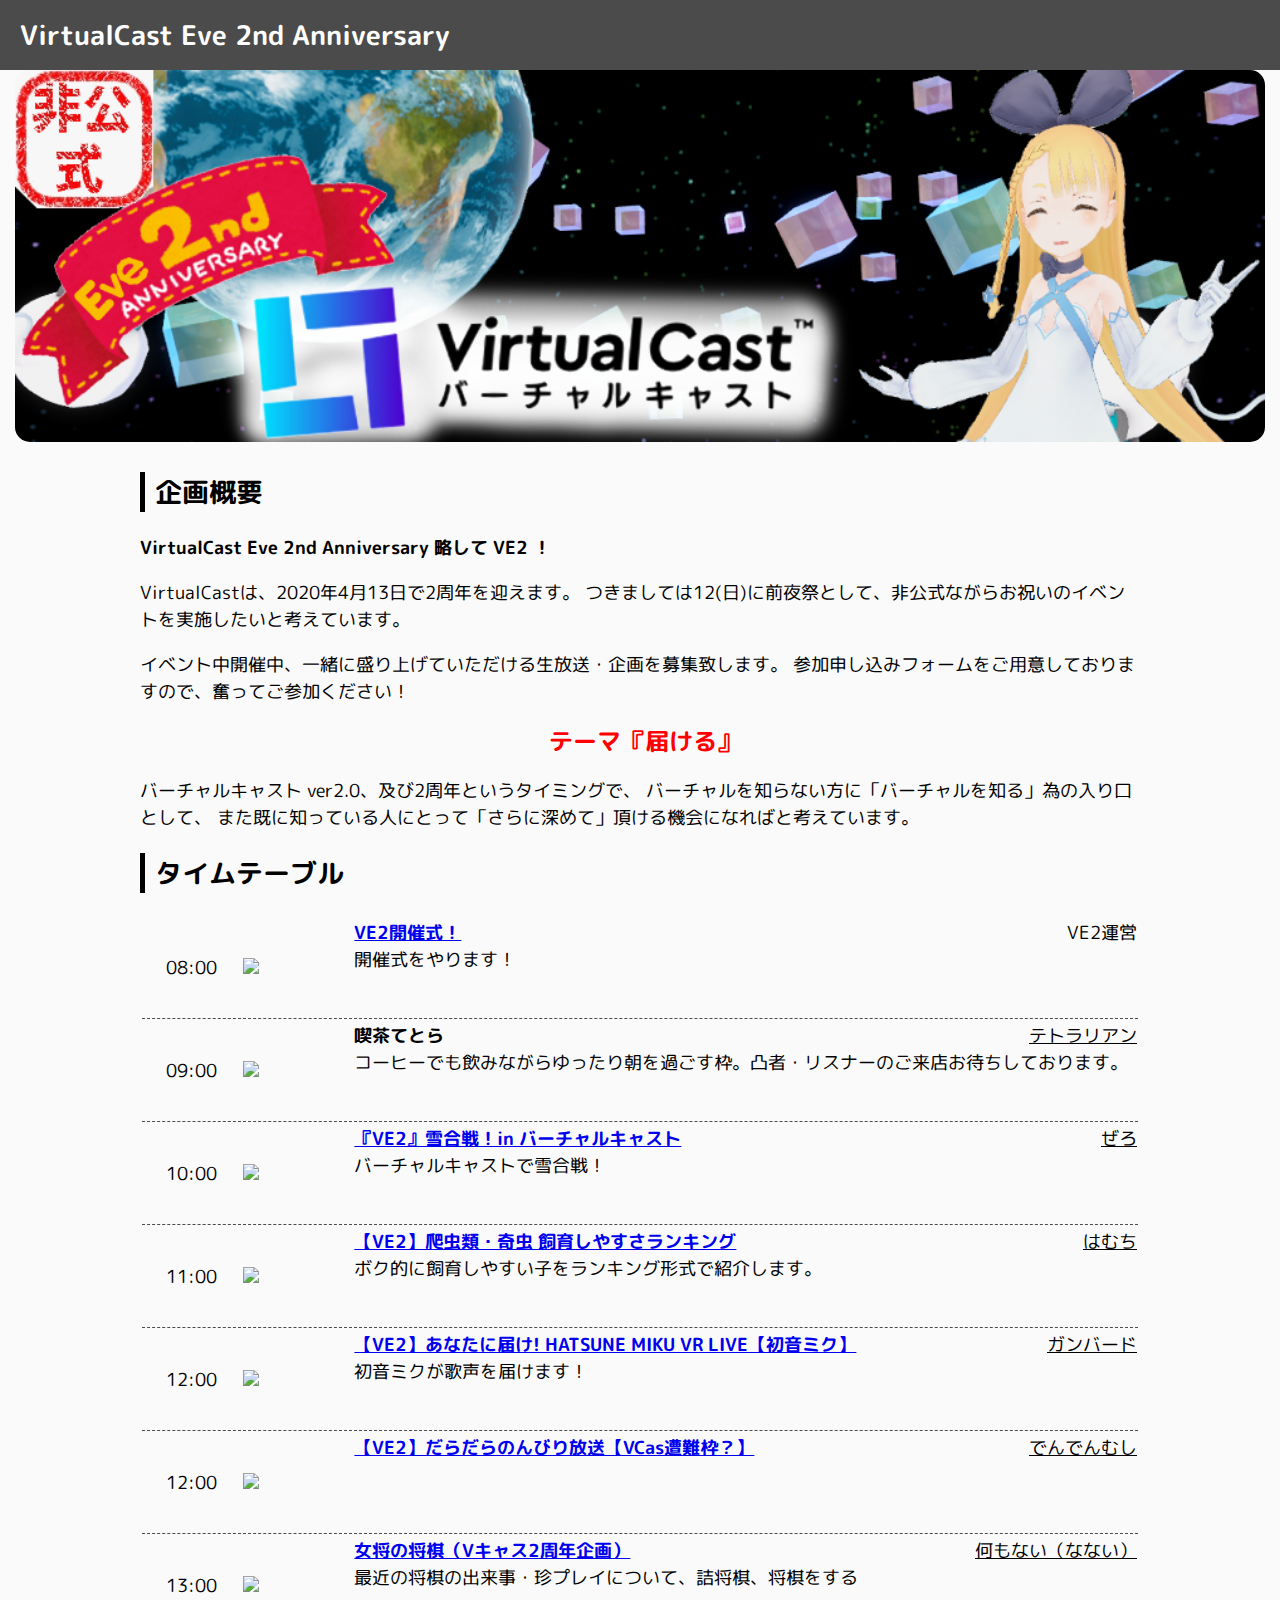
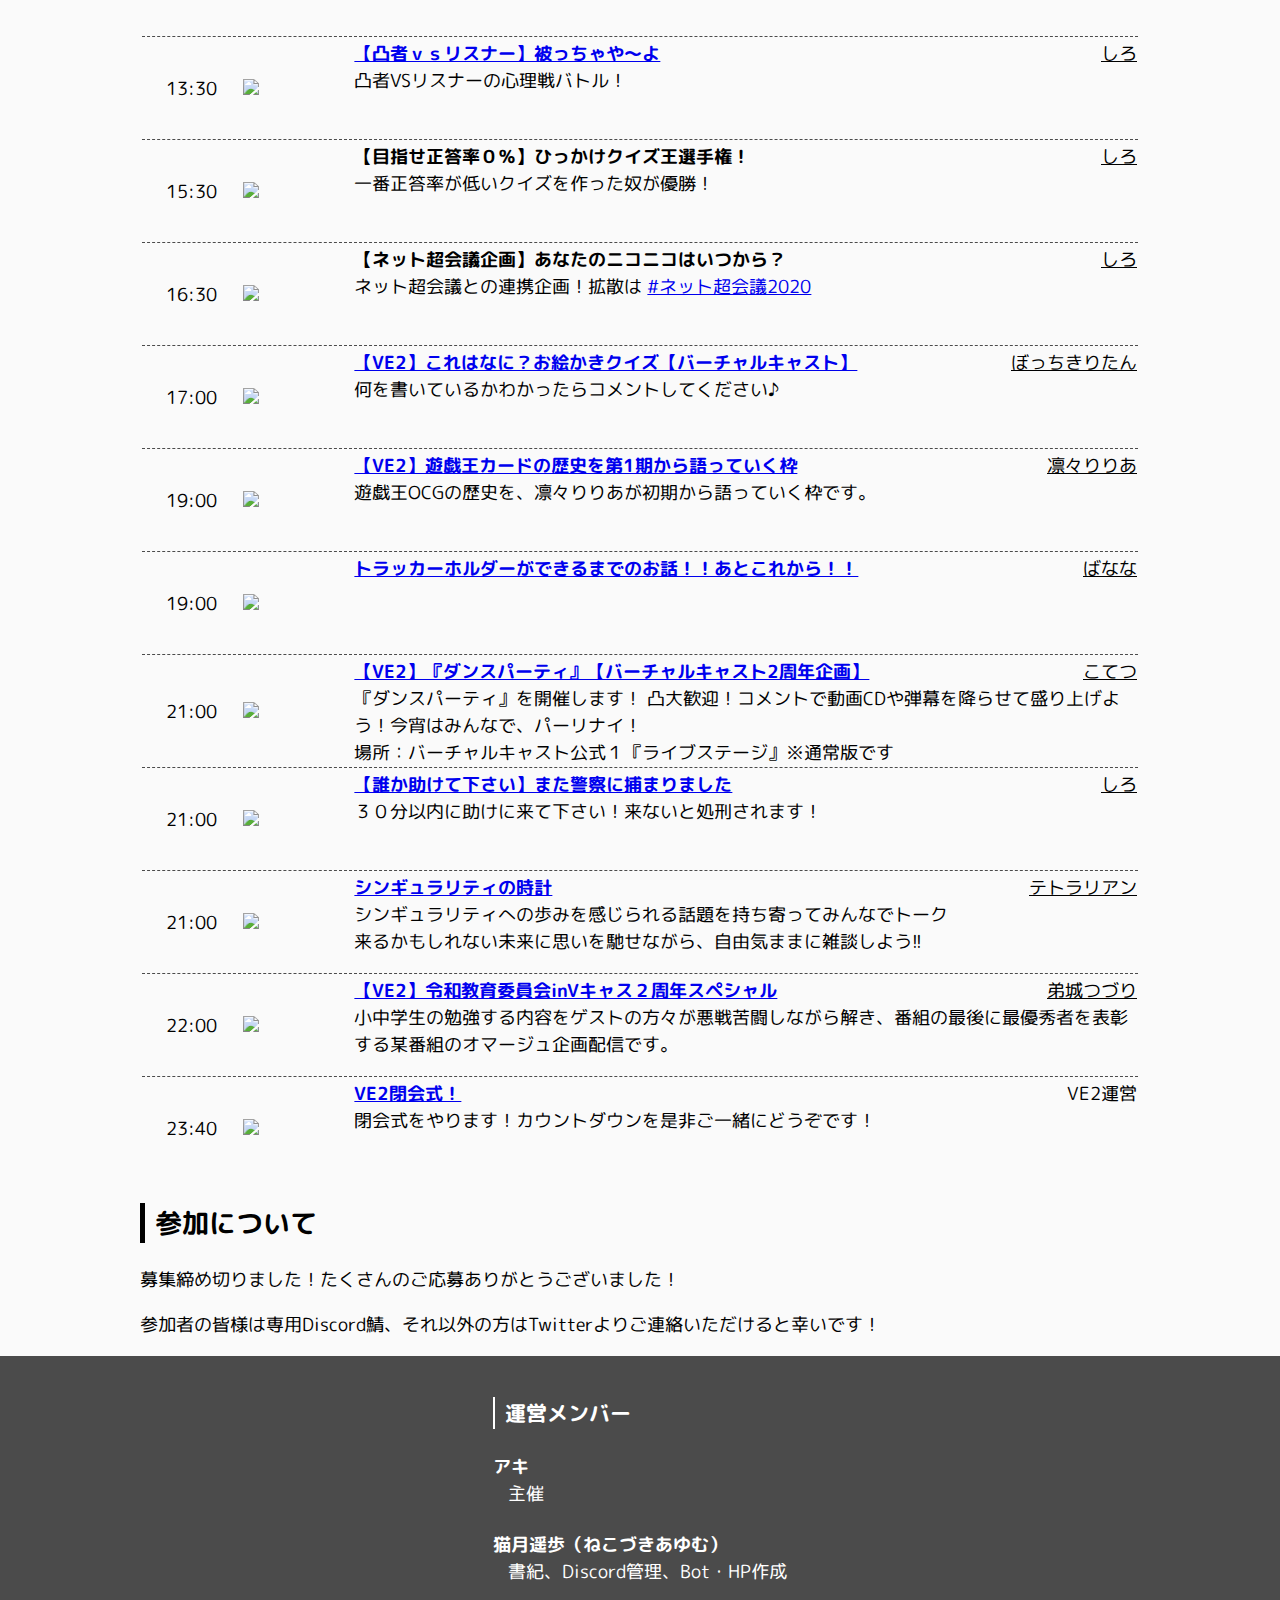
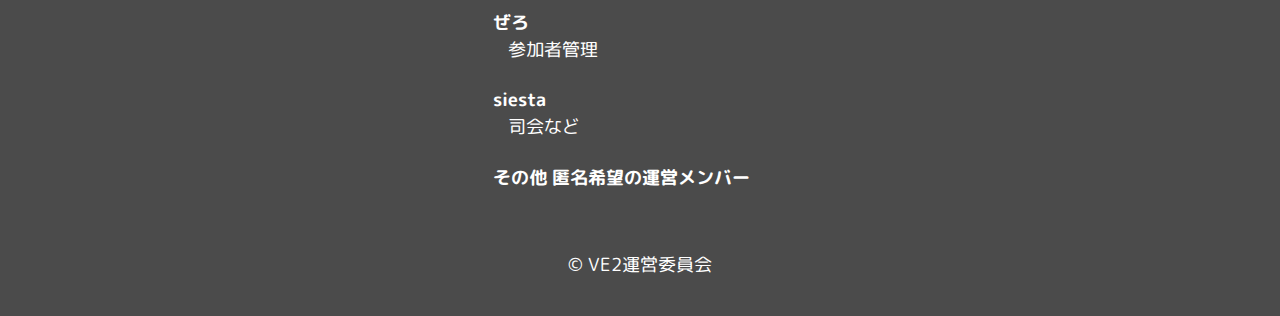
==== commit 46c5061c: "fix" ====
--- a/vc2ndaniv/index.html
+++ b/vc2ndaniv/index.html
@@ -134,9 +134,9 @@
             </tr>
             <tr class="border_under">
               <td class="time">12:00</td>
-              <td class="comicon"><img src="./comicon/nowprinting.png"></td>
-              <td class="content">
-                <span class="title">雑談</span>
+              <td class="comicon"><a href="https://nico.ms/co4455137"><img src="https://img.cdn.nimg.jp/s/comch/community-icon/original/co4455137/6998011.jpg/a1024x1024l_FFFFFFFF?key=1077f181621180a5bad9facad3b0d8473bed83cf3127698f978f6787879f681d"></a></td>
+              <td class="content">
+                <span class="title"><a href="https://nico.ms/lv325245071">【VE2】だらだらのんびり放送【VCas遭難枠？】</a></span>
                 <span class="name"><a href="https://twitter.com/dendenmushi_V">でんでんむし</a></span>
               </td>
             </tr>
@@ -144,7 +144,7 @@
               <td class="time">13:00</td>
               <td class="comicon"><a href="https://nico.ms/co3989395">
                   <img
-                    src="https://img.cdn.nimg.jp/s/comch/community-icon/original/co3989395/6997112.jpg/a1024x1024l_FFFFFFFF?key=5ffb6aff4e1087444f598da4a80ef600d207faba74786f2d75ea00d4e88d30f7">
+                    src="https://img.cdn.nimg.jp/s/comch/community-icon/original/co3989395/7006037.jpg/a1024x1024l_FFFFFFFF?key=f053fb67deb20355e0b39c68db14422eb4405823e2fc425e7fcd2be62de8df58">
                 </a>
               </td>
               <td class="content">
@@ -215,13 +215,13 @@
             </tr>
             <tr class="border_under">
               <td class="time">19:00</td>
-              <td class="comicon">
-                  <img
-                    src="./comicon/nowprinting.png">
+              <td class="comicon"><a href="https://nico.ms/co3977845">
+                  <img
+                    src="https://secure-dcdn.cdn.nimg.jp/comch/community-icon/128x128/co3977845.jpg?1552996819"></a>
               </td>
               <td class="content">
                 <span class="name"><a href="https://twitter.com/yokonori0626">ばなな</a></span>
-                <span class="title">トラッカーホルダーができるまでのお話！！あとこれから！！</span><br>
+                <span class="title"><a href="https://nico.ms/lv325272740">トラッカーホルダーができるまでのお話！！あとこれから！！</a></span><br>
                 
               </td>
             </tr>
